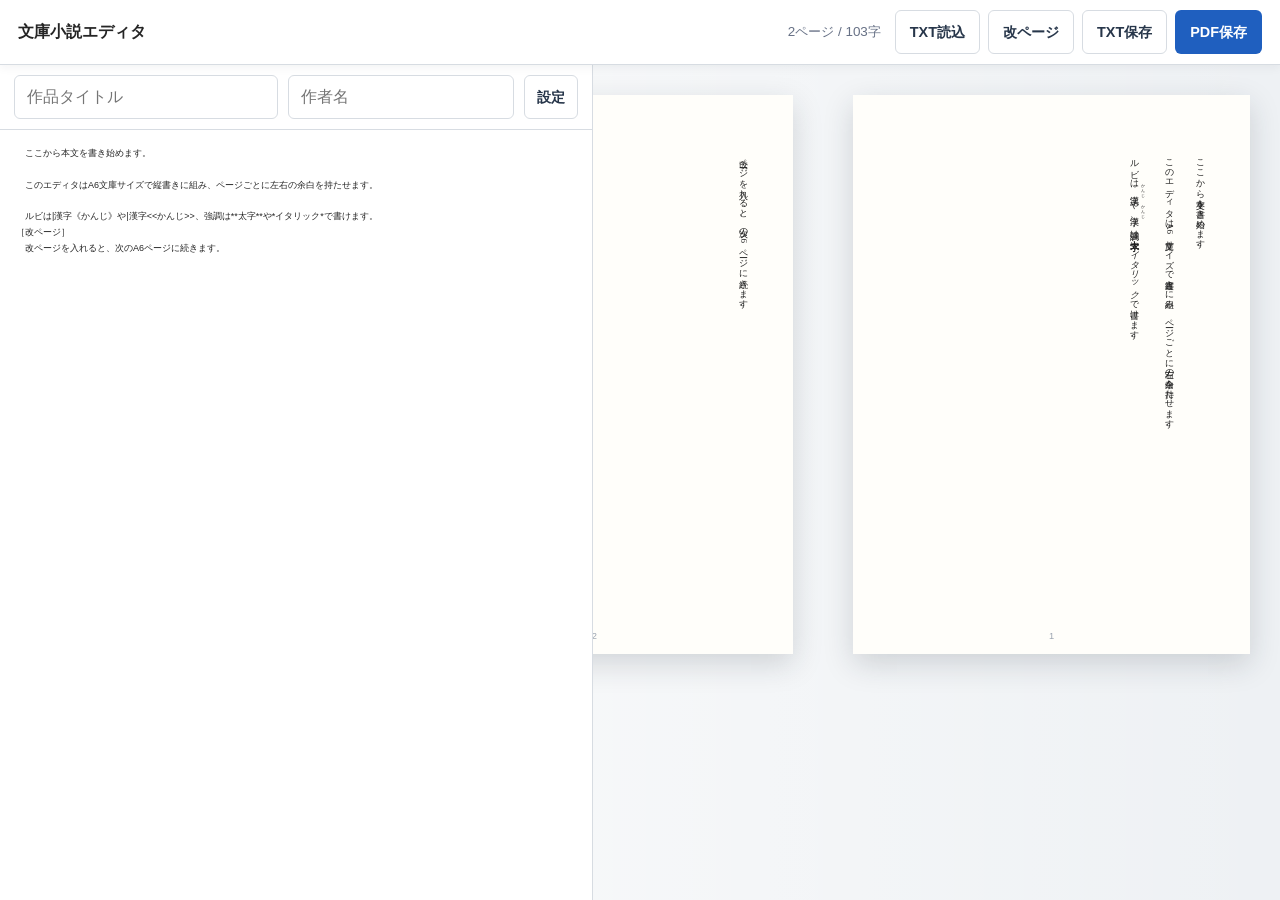
==== index.html @ 492cccf2 "Update index.html" ====
<!DOCTYPE html>
<html lang="ja">
<head>
<link rel="apple-touch-icon" href="icon192x192.png">
<link rel="icon" href="icon192x192.png">
<link rel="manifest" href="manifest.json">
<script>
if ('serviceWorker' in navigator) {
    navigator.serviceWorker.register('sw.js');
}
</script>
    <meta charset="UTF-8">
    <meta name="viewport" content="width=device-width, initial-scale=1.0">
    <title>文庫小説エディタ</title>
    <style>
        :root {
            --bg-color: #eef1f4;
            --panel-color: #ffffff;
            --paper-color: #fffefa;
            --text-color: #252525;
            --muted-color: #667085;
            --border-color: #d7dce2;
            --accent-color: #1f5fbf;
            --accent-hover: #184c99;
            --page-width: 105mm;
            --page-height: 148mm;
            --page-pad-y: 13mm;
            --page-pad-x: 11mm;
            --body-font-size: 9px;
            --body-line-height: 1.75;
            --body-font-family: "Yu Mincho", "Noto Serif JP", "Hiragino Mincho ProN", "BIZ UDPMincho", serif;
            --text-orientation: mixed;
        }

        * {
            box-sizing: border-box;
        }

        html,
        body {
            margin: 0;
            height: 100%;
        }

        body {
            background: var(--bg-color);
            color: var(--text-color);
            font-family: "Helvetica Neue", Arial, "Hiragino Kaku Gothic ProN", "Hiragino Sans", Meiryo, sans-serif;
            display: flex;
            flex-direction: column;
            overflow: hidden;
            -webkit-text-size-adjust: 100%;
        }

        .toolbar {
            min-height: 58px;
            padding: 10px 18px;
            background: var(--panel-color);
            border-bottom: 1px solid var(--border-color);
            display: flex;
            align-items: center;
            justify-content: space-between;
            gap: 16px;
            box-shadow: 0 2px 10px rgba(31, 41, 55, 0.06);
            z-index: 5;
        }

        .brand {
            font-size: 1rem;
            font-weight: 700;
            white-space: nowrap;
        }

        .toolbar-controls {
            display: flex;
            align-items: center;
            justify-content: flex-end;
            gap: 8px;
            flex-wrap: wrap;
        }

        .status {
            color: var(--muted-color);
            font-size: 0.84rem;
            margin-right: 6px;
            white-space: nowrap;
        }

        button {
            min-height: 44px;
            border: 1px solid transparent;
            border-radius: 6px;
            padding: 10px 14px;
            background: var(--accent-color);
            color: #ffffff;
            cursor: pointer;
            font-size: 0.9rem;
            font-weight: 700;
            line-height: 1;
            touch-action: manipulation;
        }

        button:hover {
            background: var(--accent-hover);
        }

        button.secondary {
            background: #ffffff;
            color: #27364a;
            border-color: var(--border-color);
        }

        button.secondary:hover {
            background: #f5f7fa;
        }

        .container {
            flex: 1;
            min-height: 0;
            display: grid;
            grid-template-columns: minmax(320px, 0.95fr) minmax(420px, 1.1fr);
        }

        .editor-pane {
            min-width: 0;
            min-height: 0;
            display: flex;
            flex-direction: column;
            background: var(--panel-color);
            border-right: 1px solid var(--border-color);
        }

        .editor-meta {
            padding: 10px 14px;
            border-bottom: 1px solid var(--border-color);
            display: flex;
            align-items: center;
            gap: 10px;
            flex-wrap: wrap;
        }

        .title-input {
            flex: 1 1 240px;
            border: 1px solid var(--border-color);
            border-radius: 6px;
            min-height: 44px;
            padding: 10px 12px;
            color: var(--text-color);
            font: inherit;
            outline: none;
            touch-action: manipulation;
        }

        .author-input {
            flex: 1 1 180px;
            border: 1px solid var(--border-color);
            border-radius: 6px;
            min-height: 44px;
            padding: 10px 12px;
            color: var(--text-color);
            font: inherit;
            outline: none;
            touch-action: manipulation;
        }

        .title-input:focus,
        .author-input:focus,
        textarea:focus {
            border-color: #8bb4ef;
            box-shadow: 0 0 0 3px rgba(31, 95, 191, 0.12);
        }

        textarea {
            flex: 1;
            width: 100%;
            min-height: 0;
            padding: 16px;
            border: 0;
            resize: none;
            color: var(--text-color);
            font-family: "Helvetica Neue", Arial, "Hiragino Kaku Gothic ProN", "Hiragino Sans", Meiryo, sans-serif;
            font-size: 9px;
            line-height: 1.75;
            outline: none;
            touch-action: manipulation;
        }

        .preview-pane {
            min-width: 0;
            min-height: 0;
            padding: 30px;
            overflow: auto;
            background:
                linear-gradient(90deg, rgba(255,255,255,0.48), rgba(255,255,255,0)),
                var(--bg-color);
            direction: rtl;
        }

        .pages {
            display: flex;
            flex-direction: row;
            align-items: flex-start;
            gap: 16mm;
            width: max-content;
            min-height: 100%;
            direction: rtl;
        }

        .page {
            position: relative;
            flex: 0 0 var(--page-width);
            width: var(--page-width);
            height: var(--page-height);
            padding: var(--page-pad-y) var(--page-pad-x);
            overflow: hidden;
            background: var(--paper-color);
            box-shadow: 0 10px 28px rgba(31, 41, 55, 0.17);
            direction: ltr;
        }

        .page::after {
            content: attr(data-page);
            position: absolute;
            left: 0;
            right: 0;
            bottom: 3.5mm;
            color: #9aa3af;
            font-size: 7pt;
            line-height: 1;
            text-align: center;
            writing-mode: horizontal-tb;
            direction: ltr;
            pointer-events: none;
        }

        .page-content {
            width: 100%;
            height: 100%;
            overflow: hidden;
            writing-mode: vertical-rl;
            text-orientation: var(--text-orientation);
            color: #1f1f1f;
            font-family: var(--body-font-family);
            font-size: var(--body-font-size);
            line-height: var(--body-line-height);
            letter-spacing: 0;
            line-break: strict;
            overflow-wrap: normal;
            word-break: normal;
            -webkit-font-smoothing: antialiased;
            text-rendering: optimizeLegibility;
        }

        .page-content p {
            margin: 0;
            text-indent: 0;
        }

        .page-content p.empty-line {
            min-width: 1em;
        }

        .cover-layout {
            width: 100%;
            height: 100%;
            display: flex;
            flex-direction: column;
            justify-content: center;
            align-items: center;
            text-align: center;
            gap: 8mm;
            padding: 10mm 0;
        }

        .cover-title {
            font-size: 1.6em;
            font-weight: 700;
            letter-spacing: 0.08em;
            line-height: 1.4;
        }

        .cover-author {
            font-size: 1.05em;
            letter-spacing: 0.12em;
        }

        /* Cover customization (Vertical writing mode: flex-direction column means main-axis is horizontal, cross-axis is vertical) */
        /* Vertical positioning (Cross-axis) */
        .cover-layout.pos-top { align-items: flex-start; }
        .cover-layout.pos-center { align-items: center; }
        .cover-layout.pos-bottom { align-items: flex-end; }
        .cover-layout.pos-split { align-items: stretch; justify-content: center; }
        .cover-layout.pos-split .cover-title { align-self: flex-start; }
        .cover-layout.pos-split .cover-author { align-self: flex-end; }

        /* Horizontal positioning (Main-axis) */
        .cover-layout.align-right { justify-content: flex-start; }
        .cover-layout.align-center { justify-content: center; }
        .cover-layout.align-left { justify-content: flex-end; }
        .cover-layout.align-split { justify-content: space-between; }

        /* Horizontal Writing Mode Override */
        .cover-layout.wm-h {
            writing-mode: horizontal-tb;
            flex-direction: column;
        }

        /* In horizontal mode, Main-axis is vertical, Cross-axis is horizontal */
        .cover-layout.wm-h.pos-top { justify-content: flex-start; align-items: center; }
        .cover-layout.wm-h.pos-center { justify-content: center; align-items: center; }
        .cover-layout.wm-h.pos-bottom { justify-content: flex-end; align-items: center; }
        .cover-layout.wm-h.pos-split { justify-content: space-between; align-items: center; }

        .cover-layout.wm-h.align-left { align-items: flex-start; }
        .cover-layout.wm-h.align-center { align-items: center; }
        .cover-layout.wm-h.align-right { align-items: flex-end; }
        .cover-layout.wm-h.align-split { align-items: stretch; }
        .cover-layout.wm-h.align-split .cover-title { align-self: flex-start; }
        .cover-layout.wm-h.align-split .cover-author { align-self: flex-end; }

        .cover-title.ts-s { font-size: 1.2em; }
        .cover-title.ts-m { font-size: 1.6em; }
        .cover-title.ts-l { font-size: 2.0em; }
        .cover-title.ts-xl { font-size: 2.4em; }

        .cover-author.as-s { font-size: 0.8em; }
        .cover-author.as-m { font-size: 1.05em; }
        .cover-author.as-l { font-size: 1.3em; }

        .settings-panel {
            flex: 1 1 100%;
            display: none;
            flex-wrap: wrap;
            gap: 12px;
            padding: 12px;
            background: #f8fafc;
            border: 1px solid var(--border-color);
            border-radius: 6px;
            margin-top: 4px;
            font-size: 0.85rem;
        }

        .settings-panel.active {
            display: flex;
        }

        .settings-group {
            display: flex;
            align-items: center;
            gap: 6px;
        }

        .settings-group label {
            font-weight: 700;
            color: var(--muted-color);
        }

        .settings-group select,
        .settings-group input {
            padding: 4px 8px;
            border: 1px solid var(--border-color);
            border-radius: 4px;
            background: #fff;
            font: inherit;
        }

        .page-content ruby {
            ruby-align: center;
        }

        .page-content rt {
            font-size: 0.48em;
            line-height: 1;
            letter-spacing: 0;
        }

        .bold {
            font-weight: 700;
        }

        .italic {
            font-style: italic;
        }

        .pagination-workbench {
            position: fixed;
            left: -10000px;
            top: 0;
            width: max-content;
            visibility: hidden;
            pointer-events: none;
            z-index: -1;
        }

        @media (max-width: 920px) {
            :root {
                --page-width: calc(100vw - 24px);
                --page-height: calc((100vw - 24px) * 1.4095238);
            }

            body {
                height: auto;
                min-height: 100%;
                overflow: auto;
            }

            .toolbar {
                flex-direction: column;
                align-items: stretch;
                position: sticky;
                top: 0;
            }

            .brand {
                white-space: normal;
            }

            .toolbar-controls {
                justify-content: stretch;
            }

            .toolbar-controls > * {
                flex: 1 1 140px;
            }

            .container {
                display: block;
            }

            .editor-pane {
                min-height: 46vh;
                border-right: 0;
                border-bottom: 1px solid var(--border-color);
            }

            .editor-meta {
                gap: 8px;
            }

            .title-input,
            .author-input {
                flex-basis: 100%;
                width: 100%;
            }

            textarea {
                min-height: 38vh;
                padding: 14px;
            }

            .preview-pane {
                min-height: 54vh;
                padding: 12px;
                overflow-x: auto;
                scroll-snap-type: x mandatory;
                direction: rtl;
            }

            .pages {
                width: max-content;
                gap: 14px;
                align-items: center;
                direction: rtl;
            }

            .page {
                width: var(--page-width);
                height: var(--page-height);
                flex-shrink: 0;
                scroll-snap-align: center;
            }

            .page::after {
                bottom: 2.8mm;
            }
        }

        @media print {
            @page {
                size: 105mm 148mm;
                margin: 0;
            }

            html,
            body {
                width: 105mm;
                min-height: 148mm;
                background: #ffffff;
                overflow: visible;
            }

            .toolbar,
            .editor-pane {
                display: none !important;
            }

            .container,
            .preview-pane {
                display: block;
                width: 105mm;
                min-height: 148mm;
                padding: 0;
                margin: 0;
                overflow: visible;
                background: #ffffff;
                direction: ltr;
            }

            .pages {
                display: block;
                width: 105mm;
                min-height: 0;
                gap: 0;
                direction: ltr;
            }

            .page {
                display: block;
                width: 105mm;
                height: 148mm;
                padding: var(--page-pad-y) var(--page-pad-x);
                margin: 0;
                overflow: hidden;
                background: #ffffff;
                box-shadow: none;
                break-after: page;
                page-break-after: always;
            }

            .page:last-child {
                break-after: auto;
                page-break-after: auto;
            }

            .page::after {
                display: none;
            }
        }
    </style>
</head>
<body>
    <header class="toolbar">
        <div class="brand">文庫小説エディタ</div>
        <div class="toolbar-controls">
            <span class="status" id="status">1ページ / 0字</span>
            <button class="secondary" type="button" id="loadTextButton" title="txtファイルを読み込む">TXT読込</button>
            <button class="secondary" type="button" id="pageBreakButton" title="カーソル位置に改ページを入れる">改ページ</button>
            <button class="secondary" type="button" id="downloadTextButton" title="本文をテキストで保存する">TXT保存</button>
            <button type="button" id="printButton" title="印刷画面からPDFとして保存する">PDF保存</button>
        </div>
    </header>

    <main class="container">
        <section class="editor-pane">
            <div class="editor-meta">
                <input class="title-input" id="titleInput" type="text" placeholder="作品タイトル" autocomplete="off">
                <input class="author-input" id="authorInput" type="text" placeholder="作者名" autocomplete="off">
                <button class="secondary" type="button" id="toggleSettingsButton" title="レイアウトを設定する" style="min-height: 44px; padding: 0 12px;">設定</button>
                <div class="settings-panel" id="settingsPanel">
                    <div class="settings-group">
                        <label>書体</label>
                        <select id="bodyFont">
                            <option value="mincho">明朝</option>
                            <option value="gothic">ゴシック</option>
                        </select>
                    </div>
                    <div class="settings-group">
                        <label>英数字</label>
                        <select id="bodyOrientation">
                            <option value="mixed">横倒し</option>
                            <option value="upright">正立</option>
                        </select>
                    </div>
                    <div style="width: 100%; height: 1px; background: var(--border-color); margin: 4px 0;"></div>
                    <div class="settings-group">
                        <label>上下</label>
                        <select id="coverPos">
                            <option value="pos-center">中央</option>
                            <option value="pos-top">上寄せ</option>
                            <option value="pos-bottom">下寄せ</option>
                            <option value="pos-split">上下分散</option>
                        </select>
                    </div>
                    <div class="settings-group">
                        <label>左右</label>
                        <select id="coverAlign">
                            <option value="align-center">中央</option>
                            <option value="align-right">右寄せ</option>
                            <option value="align-left">左寄せ</option>
                            <option value="align-split">左右分散</option>
                        </select>
                    </div>
                    <div class="settings-group">
                        <label>方向</label>
                        <select id="coverWritingMode">
                            <option value="wm-v">縦書き</option>
                            <option value="wm-h">横書き</option>
                        </select>
                    </div>
                    <div class="settings-group">
                        <label>題サイズ</label>
                        <select id="titleSize">
                            <option value="ts-s">小</option>
                            <option value="ts-m" selected>中</option>
                            <option value="ts-l">大</option>
                            <option value="ts-xl">特大</option>
                        </select>
                    </div>
                    <div class="settings-group">
                        <label>名サイズ</label>
                        <select id="authorSize">
                            <option value="as-s">小</option>
                            <option value="as-m" selected>中</option>
                            <option value="as-l">大</option>
                        </select>
                    </div>
                    <div class="settings-group">
                        <label>名ラベル</label>
                        <input type="text" id="authorPrefix" placeholder="著者" style="width: 60px;">
                    </div>
                </div>
            </div>
            <textarea id="editor" spellcheck="false" placeholder="ここに本文を書く&#10;&#10;ルビ: |漢字《かんじ》 / |漢字&lt;&lt;かんじ&gt;&gt;&#10;太字: **文字**, イタリック: *文字*&#10;手動改ページ: ［改ページ］"></textarea>
        </section>

        <input id="txtFileInput" type="file" accept=".txt,text/plain" hidden>

        <section class="preview-pane" id="previewPane" aria-label="A6 preview">
            <div class="pages" id="pages"></div>
        </section>
    </main>

    <script>
        const STORAGE_KEY = 'bunko-novel-editor:v4';
        const FONT_STACKS = {
            mincho: '"Yu Mincho", "Noto Serif JP", "Hiragino Mincho ProN", "BIZ UDPMincho", serif',
            gothic: '"Helvetica Neue", Arial, "Hiragino Kaku Gothic ProN", "Hiragino Sans", Meiryo, sans-serif'
        };
        const PAGE_BREAK_PATTERN = /^\s*(?:［改ページ］|［＃改ページ］|［＃改丁］|\[page\]|={3,5}|-{3,5})\s*$/i;
        const DEFAULT_TEXT = [
            '　ここから本文を書き始めます。',
            '',
            '　このエディタはA6文庫サイズで縦書きに組み、ページごとに左右の余白を持たせます。',
            '',
            '　ルビは|漢字《かんじ》や|漢字<<かんじ>>、強調は**太字**や*イタリック*で書けます。',
            '［改ページ］',
            '　改ページを入れると、次のA6ページに続きます。'
        ].join('\n');

        const editor = document.getElementById('editor');
        const titleInput = document.getElementById('titleInput');
        const authorInput = document.getElementById('authorInput');
        const previewPane = document.getElementById('previewPane');
        const statusText = document.getElementById('status');
        const loadTextButton = document.getElementById('loadTextButton');
        const pageBreakButton = document.getElementById('pageBreakButton');
        const downloadTextButton = document.getElementById('downloadTextButton');
        const printButton = document.getElementById('printButton');
        const txtFileInput = document.getElementById('txtFileInput');

        const toggleSettingsButton = document.getElementById('toggleSettingsButton');
        const settingsPanel = document.getElementById('settingsPanel');
        const coverPosSelect = document.getElementById('coverPos');
        const coverAlignSelect = document.getElementById('coverAlign');
        const titleSizeSelect = document.getElementById('titleSize');
        const authorSizeSelect = document.getElementById('authorSize');
        const authorPrefixInput = document.getElementById('authorPrefix');
        const coverWritingModeSelect = document.getElementById('coverWritingMode');
        const bodyFontSelect = document.getElementById('bodyFont');
        const bodyOrientationSelect = document.getElementById('bodyOrientation');

        let renderTimer = 0;

        function applyBodySettings() {
            document.documentElement.style.setProperty('--body-font-family', FONT_STACKS[bodyFontSelect.value] || FONT_STACKS.mincho);
            document.documentElement.style.setProperty('--text-orientation', bodyOrientationSelect.value);
        }

        function loadState() {
            try {
                const saved = JSON.parse(localStorage.getItem(STORAGE_KEY) || 'null');
                if (saved && typeof saved.text === 'string') {
                    titleInput.value = saved.title || '';
                    authorInput.value = saved.author || '';
                    editor.value = saved.text;

                    if (saved.coverSettings) {
                        coverPosSelect.value = saved.coverSettings.pos || 'pos-center';
                        coverAlignSelect.value = saved.coverSettings.align || 'align-center';
                        coverWritingModeSelect.value = saved.coverSettings.writingMode || 'wm-v';
                        titleSizeSelect.value = saved.coverSettings.titleSize || 'ts-m';
                        authorSizeSelect.value = saved.coverSettings.authorSize || 'as-m';
                        authorPrefixInput.value = saved.coverSettings.authorPrefix || '';
                    }
                    if (saved.bodySettings) {
                        bodyFontSelect.value = saved.bodySettings.font || 'mincho';
                        bodyOrientationSelect.value = saved.bodySettings.orientation || 'mixed';
                    }
                    applyBodySettings();
                    return;
                }
            } catch (error) {
                console.warn('保存データを読めませんでした。', error);
            }
            editor.value = DEFAULT_TEXT;
            updateTabTitle();
        }

        function saveState() {
            const payload = {
                title: titleInput.value,
                author: authorInput.value,
                text: editor.value,
                coverSettings: {
                    pos: coverPosSelect.value,
                    align: coverAlignSelect.value,
                    writingMode: coverWritingModeSelect.value,
                    titleSize: titleSizeSelect.value,
                    authorSize: authorSizeSelect.value,
                    authorPrefix: authorPrefixInput.value
                },
                bodySettings: {
                    font: bodyFontSelect.value,
                    orientation: bodyOrientationSelect.value
                }
            };
            localStorage.setItem(STORAGE_KEY, JSON.stringify(payload));
        }

        function updateTabTitle() {
            const title = titleInput.value.trim() || '作品タイトル';
            const author = authorInput.value.trim() || '著者';
            document.title = `　　${title}/${author} - 文庫小説エディタ　　`;
        }

        function normalizeText(text) {
            return text.replace(/\r\n?/g, '\n');
        }

        function isKanji(ch) {
            return /[一-龠々〆〇ヶ]/.test(ch);
        }

        function visibleCharacterCount(text) {
            return normalizeText(text)
                .split('\n')
                .filter(line => !PAGE_BREAK_PATTERN.test(line))
                .join('')
                .replace(/[｜|]([^《<>]+)(?:《[^》]+》|<<[^>]+>>)/g, '$1')
                .replace(/([一-龠々〆〇ヶ]+)《[^》]+》/g, '$1')
                .replace(/［＃[^］]+］/g, '')
                .replace(/\*\*(.*?)\*\*/g, '$1')
                .replace(/\*(.*?)\*/g, '$1')
                .replace(/\s/g, '').length;
        }

        function createPage(pagesElement) {
            const page = document.createElement('article');
            page.className = 'page';

            const content = document.createElement('div');
            content.className = 'page-content';
            page.appendChild(content);
            pagesElement.appendChild(page);

            return { page, content };
        }

        function createCoverPage(pagesElement) {
            const page = document.createElement('article');
            page.className = 'page';

            const content = document.createElement('div');
            content.className = 'page-content';

            const cover = document.createElement('div');
            cover.className = `cover-layout ${coverWritingModeSelect.value} ${coverPosSelect.value} ${coverAlignSelect.value}`;

            const title = document.createElement('div');
            title.className = `cover-title ${titleSizeSelect.value}`;
            title.textContent = titleInput.value.trim();

            const author = document.createElement('div');
            author.className = `cover-author ${authorSizeSelect.value}`;
            const prefix = authorPrefixInput.value.trim() || '著者';
            author.textContent = authorInput.value.trim() ? `${prefix}　${authorInput.value.trim()}` : '';

            if (title.textContent === '' && author.textContent === '') {
                return null;
            }

            cover.appendChild(title);
            if (author.textContent !== '') {
                cover.appendChild(author);
            }
            content.appendChild(cover);
            page.appendChild(content);
            pagesElement.appendChild(page);
            return page;
        }

        function overflows(content) {
            return content.scrollWidth > content.clientWidth + 1 || content.scrollHeight > content.clientHeight + 1;
        }

        function createTokenNode(token) {
            if (token.type === 'br') {
                return document.createElement('br');
            }

            if (token.type === 'ruby') {
                const ruby = document.createElement('ruby');
                appendInlineTokens(ruby, parseInline(token.base));
                const rt = document.createElement('rt');
                appendInlineTokens(rt, parseInline(token.reading));
                ruby.appendChild(rt);
                return ruby;
            }

            if (token.type === 'bold') {
                const span = document.createElement('span');
                span.className = 'bold';
                appendInlineTokens(span, parseInline(token.text));
                return span;
            }

            if (token.type === 'italic') {
                const span = document.createElement('span');
                span.className = 'italic';
                appendInlineTokens(span, parseInline(token.text));
                return span;
            }

            return document.createTextNode(token.text);
        }

        function appendInlineTokens(parent, tokens) {
            const fragment = document.createDocumentFragment();
            for (const token of tokens) {
                fragment.appendChild(createTokenNode(token));
            }
            parent.appendChild(fragment);
        }

        function appendTokenRange(parent, tokens, start, count) {
            const fragment = document.createDocumentFragment();
            for (let i = start; i < start + count; i += 1) {
                fragment.appendChild(createTokenNode(tokens[i]));
            }
            parent.appendChild(fragment);
        }

        function setTokenRange(parent, tokens, start, count) {
            parent.replaceChildren();
            appendTokenRange(parent, tokens, start, count);
        }

        function setTokenRangeWithPartial(parent, tokens, start, count, partialToken) {
            parent.replaceChildren();
            appendTokenRange(parent, tokens, start, count);
            if (partialToken) {
                parent.appendChild(createTokenNode(partialToken));
            }
        }

        function maxFittingCount(paragraph, content, tokens, start, count) {
            let low = 0;
            let high = count;
            let best = 0;

            while (low <= high) {
                const mid = Math.floor((low + high) / 2);
                setTokenRange(paragraph, tokens, start, mid);

                if (overflows(content)) {
                    high = mid - 1;
                } else {
                    best = mid;
                    low = mid + 1;
                }
            }

            paragraph.replaceChildren();
            return best;
        }

        function maxFittingChars(paragraph, content, tokens, start, count, tokenToSplit) {
            const chars = Array.from(tokenToSplit.text);
            let low = 1;
            let high = chars.length;
            let best = 0;

            while (low <= high) {
                const mid = Math.floor((low + high) / 2);
                const partial = { type: 'text', text: chars.slice(0, mid).join('') };
                setTokenRangeWithPartial(paragraph, tokens, start, count, partial);

                if (overflows(content)) {
                    high = mid - 1;
                } else {
                    best = mid;
                    low = mid + 1;
                }
            }
            paragraph.replaceChildren();
            return best;
        }

        function parseInline(text) {
            const tokens = [];
            const chars = Array.from(text);
            let buffer = '';

            function flushText() {
                if (buffer !== '') {
                    tokens.push({ type: 'text', text: buffer });
                    buffer = '';
                }
            }

            for (let i = 0; i < chars.length; i += 1) {
                const char = chars[i];
                if (char === '\n') {
                    flushText();
                    tokens.push({ type: 'br' });
                    continue;
                }

                if ((char === '|' || char === '｜') && chars[i + 1]) {
                    const angleOpen = chars.indexOf('《', i + 1);
                    let chevronOpen = -1;
                    for (let j = i + 1; j < chars.length - 1; j += 1) {
                        if (chars[j] === '<' && chars[j + 1] === '<') {
                            chevronOpen = j;
                            break;
                        }
                    }

                    let openIndex = -1;
                    let openPattern = null;
                    if (angleOpen !== -1 && (chevronOpen === -1 || angleOpen < chevronOpen)) {
                        openIndex = angleOpen;
                        openPattern = '《';
                    } else if (chevronOpen !== -1) {
                        openIndex = chevronOpen;
                        openPattern = '<<';
                    }

                    if (openPattern && openIndex > i + 1) {
                        flushText();
                        const base = chars.slice(i + 1, openIndex).join('');
                        const readingStart = openIndex + (openPattern === '<<' ? 2 : 1);
                        let close = -1;

                        if (openPattern === '<<') {
                            for (let j = readingStart; j < chars.length - 1; j += 1) {
                                if (chars[j] === '>' && chars[j + 1] === '>') {
                                    close = j;
                                    break;
                                }
                            }
                        } else {
                            close = chars.indexOf('》', readingStart);
                        }

                        if (close > readingStart) {
                            tokens.push({
                                type: 'ruby',
                                base,
                                reading: chars.slice(readingStart, close).join('')
                            });
                            i = close + (openPattern === '<<' ? 1 : 0);
                            continue;
                        }
                    }
                }

                if (char === '《' && buffer.length > 0) {
                    let j = buffer.length - 1;
                    while (j >= 0 && isKanji(buffer[j])) {
                        j--;
                    }
                    if (j < buffer.length - 1) {
                        const base = buffer.slice(j + 1);
                        const newBuffer = buffer.slice(0, j + 1);
                        const close = chars.indexOf('》', i + 1);
                        if (close !== -1) {
                            buffer = newBuffer;
                            flushText();
                            tokens.push({
                                type: 'ruby',
                                base: base.join ? base.join('') : base,
                                reading: chars.slice(i + 1, close).join('')
                            });
                            i = close;
                            continue;
                        }
                    }
                }

                if (char === '［' && chars[i + 1] === '＃') {
                    const close = chars.indexOf('］', i + 1);
                    if (close !== -1) {
                        i = close;
                        continue;
                    }
                }

                if (char === '*' && chars[i + 1] === '*') {
                    const close = chars.findIndex((char, index) => index > i + 1 && char === '*' && chars[index + 1] === '*');
                    if (close > i + 1) {
                        flushText();
                        tokens.push({ type: 'bold', text: chars.slice(i + 2, close).join('') });
                        i = close + 1;
                        continue;
                    }
                }

                if (chars[i] === '*') {
                    const close = chars.indexOf('*', i + 1);
                    if (close > i + 1) {
                        flushText();
                        tokens.push({ type: 'italic', text: chars.slice(i + 1, close).join('') });
                        i = close;
                        continue;
                    }
                }

                buffer += chars[i];
            }

            flushText();
            return tokens;
        }

        function parseBlocks(text) {
            const lines = normalizeText(text).split('\n');
            const blocks = [];
            let paragraph = [];
            let skipNextBlank = false;
            const NOTE_ONLY_PATTERN = /^\s*［＃[^］]+］\s*$/;

            function flushParagraph() {
                if (paragraph.length > 0) {
                    blocks.push({ type: 'paragraph', text: paragraph.join('\n') });
                    paragraph = [];
                }
            }

            for (const line of lines) {
                if (PAGE_BREAK_PATTERN.test(line)) {
                    flushParagraph();
                    blocks.push({ type: 'page-break' });
                    skipNextBlank = true;
                    continue;
                }

                // Skip lines that only contain Aozora notes (that aren't page breaks)
                if (NOTE_ONLY_PATTERN.test(line)) {
                    continue;
                }

                if (line.trim() === '') {
                    if (skipNextBlank) {
                        skipNextBlank = false;
                        continue;
                    }
                    flushParagraph();
                    blocks.push({ type: 'blank' });
                    continue;
                }

                skipNextBlank = false;
                paragraph.push(line);
            }

            flushParagraph();
            return blocks;
        }

        function paginate(text) {
            const workbench = document.createElement('div');
            workbench.className = 'pagination-workbench';

            const pagesElement = document.createElement('div');
            pagesElement.className = 'pages';
            pagesElement.id = 'pages';
            workbench.appendChild(pagesElement);
            document.body.appendChild(workbench);

            createCoverPage(pagesElement);
            let current = null;

            function ensurePage() {
                if (!current) {
                    current = createPage(pagesElement);
                }
            }

            function pageIsEmpty() {
                return !current || (current.content.textContent === '' && !current.content.querySelector('br, ruby'));
            }

            function nextPage() {
                current = createPage(pagesElement);
            }

            function addBlankLine() {
                ensurePage();
                const paragraph = document.createElement('p');
                paragraph.className = 'empty-line';
                paragraph.appendChild(document.createElement('br'));
                current.content.appendChild(paragraph);

                if (overflows(current.content)) {
                    current.content.removeChild(paragraph);
                    nextPage();
                    current.content.appendChild(paragraph);
                }
            }

            function addParagraph(textValue) {
                ensurePage();
                let tokens = parseInline(textValue);
                let index = 0;

                while (index < tokens.length) {
                    const paragraph = document.createElement('p');
                    current.content.appendChild(paragraph);

                    const remaining = tokens.length - index;
                    appendTokenRange(paragraph, tokens, index, remaining);

                    if (!overflows(current.content)) {
                        index = tokens.length;
                        continue;
                    }

                    paragraph.replaceChildren();
                    const fitCount = maxFittingCount(paragraph, current.content, tokens, index, remaining);

                    const splitIndex = index + fitCount;
                    if (splitIndex < tokens.length && tokens[splitIndex].type === 'text') {
                        const fitChars = maxFittingChars(paragraph, current.content, tokens, index, fitCount, tokens[splitIndex]);
                        if (fitChars > 0) {
                            const chars = Array.from(tokens[splitIndex].text);
                            const head = { type: 'text', text: chars.slice(0, fitChars).join('') };
                            const tail = { type: 'text', text: chars.slice(fitChars).join('') };

                            setTokenRangeWithPartial(paragraph, tokens, index, fitCount, head);
                            tokens[splitIndex] = tail;
                            index = splitIndex;
                            nextPage();
                            continue;
                        }
                    }

                    if (fitCount > 0) {
                        appendTokenRange(paragraph, tokens, index, fitCount);
                        index += fitCount;
                        if (index < tokens.length) {
                            nextPage();
                        }
                        continue;
                    }

                    current.content.removeChild(paragraph);
                    if (pageIsEmpty()) {
                        current.content.appendChild(paragraph);
                        const token = tokens[index];
                        if (token.type === 'text') {
                            const chars = Array.from(token.text);
                            const head = { type: 'text', text: chars[0] };
                            const tail = chars.length > 1 ? { type: 'text', text: chars.slice(1).join('') } : null;
                            paragraph.appendChild(createTokenNode(head));
                            if (tail) {
                                tokens[index] = tail;
                            } else {
                                index += 1;
                            }
                        } else {
                            appendTokenRange(paragraph, tokens, index, 1);
                            index += 1;
                        }
                    }
                    nextPage();
                }
            }

            for (const block of parseBlocks(text)) {
                if (block.type === 'page-break') {
                    if (!pageIsEmpty()) {
                        nextPage();
                    }
                    continue;
                }

                if (block.type === 'blank') {
                    addBlankLine();
                    continue;
                }

                addParagraph(block.text);
            }

            const pages = Array.from(pagesElement.children);
            if (pages.length === 0) {
                createPage(pagesElement);
            }

            Array.from(pagesElement.children).forEach((page, index) => {
                page.dataset.page = String(index + 1);
            });

            workbench.remove();
            return pagesElement;
        }

        function renderPreview() {
            const pagesElement = paginate(editor.value);
            previewPane.replaceChildren(pagesElement);

            const pageCount = pagesElement.children.length;
            const charCount = visibleCharacterCount(editor.value);
            statusText.textContent = `${pageCount}ページ / ${charCount.toLocaleString('ja-JP')}字`;
        }

        function queueRender() {
            window.clearTimeout(renderTimer);
            renderTimer = window.setTimeout(() => {
                renderPreview();
            }, 40);
        }

        function insertAtCursor(value) {
            const start = editor.selectionStart;
            const end = editor.selectionEnd;
            const before = editor.value.slice(0, start);
            const after = editor.value.slice(end);
            const prefix = before.endsWith('\n') || before.length === 0 ? '' : '\n';
            const suffix = after.startsWith('\n') || after.length === 0 ? '' : '\n';
            const insertion = `${prefix}${value}${suffix}`;

            editor.value = before + insertion + after;
            const cursor = before.length + insertion.length;
            editor.focus();
            editor.setSelectionRange(cursor, cursor);
            saveState();
            queueRender();
        }

        function downloadText() {
            const titleStr = titleInput.value.trim();
            const authorStr = authorInput.value.trim();
            let content = '';
            if (titleStr) content += `タイトル：${titleStr}\n`;
            if (authorStr) content += `著者：${authorStr}\n`;
            
            // Cover settings
            content += `扉上下：${coverPosSelect.value}\n`;
            content += `扉左右：${coverAlignSelect.value}\n`;
            content += `扉方向：${coverWritingModeSelect.value}\n`;
            content += `題サイズ：${titleSizeSelect.value}\n`;
            content += `名サイズ：${authorSizeSelect.value}\n`;
            content += `名ラベル：${authorPrefixInput.value.trim()}\n`;
            content += `書体：${bodyFontSelect.value}\n`;
            content += `英数字：${bodyOrientationSelect.value}\n`;

            if (titleStr || authorStr) content += '\n';
            content += editor.value;

            const filename = (titleStr || 'novel').replace(/[\\/:*?"<>|]/g, '_');
            const blob = new Blob([content], { type: 'text/plain;charset=utf-8' });
            const anchor = document.createElement('a');
            anchor.href = URL.createObjectURL(blob);
            anchor.download = `${filename}.txt`;
            anchor.click();
            URL.revokeObjectURL(anchor.href);
        }

        function loadTextFile() {
            txtFileInput.value = '';
            txtFileInput.click();
        }

        txtFileInput.addEventListener('change', async () => {
            const file = txtFileInput.files && txtFileInput.files[0];
            if (!file) {
                return;
            }

            const buffer = await file.arrayBuffer();
            let text = new TextDecoder('utf-8').decode(buffer);

            // Replacement character check (U+FFFD) to detect encoding mismatch
            const replacementCount = (text.match(/\uFFFD/g) || []).length;
            if (replacementCount > text.length * 0.01) {
                text = new TextDecoder('shift-jis').decode(buffer);
            }

            text = normalizeText(text);
            const lines = text.split('\n');
            let bodyStartIndex = 0;
            let foundTitle = '';
            let foundAuthor = '';
            const foundCoverSettings = {};

            const isAozora = text.includes('［＃') || text.includes('｜') || text.includes('《') || text.includes('底本：');

            // Aozora Bunko style: line 1 is Title, line 2 is Author (if no prefix and it looks like Aozora)
            if (isAozora && lines.length > 3 && !lines[0].includes('：') && !lines[1].includes('：')) {
                foundTitle = lines[0].trim();
                foundAuthor = lines[1].trim();
                bodyStartIndex = 2;
            } else {
                for (let i = 0; i < Math.min(lines.length, 20); i++) {
                    const line = lines[i].trim();
                    const titleMatch = line.match(/^(?:タイトル|作品名)[\:：]\s*(.*)$/);
                    const authorMatch = line.match(/^(?:著者|作者)[\:：]\s*(.*)$/);
                    
                    const coverPosMatch = line.match(/^扉上下[\:：]\s*(.*)$/);
                    const coverAlignMatch = line.match(/^扉左右[\:：]\s*(.*)$/);
                    const coverWritingModeMatch = line.match(/^扉方向[\:：]\s*(.*)$/);
                    const titleSizeMatch = line.match(/^題サイズ[\:：]\s*(.*)$/);
                    const authorSizeMatch = line.match(/^名サイズ[\:：]\s*(.*)$/);
                    const authorPrefixMatch = line.match(/^名ラベル[\:：]\s*(.*)$/);
                    const bodyFontMatch = line.match(/^書体[\:：]\s*(.*)$/);
                    const bodyOrientationMatch = line.match(/^英数字[\:：]\s*(.*)$/);

                    if (titleMatch) {
                        foundTitle = titleMatch[1];
                        bodyStartIndex = i + 1;
                    } else if (authorMatch) {
                        foundAuthor = authorMatch[1];
                        bodyStartIndex = i + 1;
                    } else if (coverPosMatch) {
                        foundCoverSettings.pos = coverPosMatch[1];
                        bodyStartIndex = i + 1;
                    } else if (coverAlignMatch) {
                        foundCoverSettings.align = coverAlignMatch[1];
                        bodyStartIndex = i + 1;
                    } else if (coverWritingModeMatch) {
                        foundCoverSettings.writingMode = coverWritingModeMatch[1];
                        bodyStartIndex = i + 1;
                    } else if (titleSizeMatch) {
                        foundCoverSettings.titleSize = titleSizeMatch[1];
                        bodyStartIndex = i + 1;
                    } else if (authorSizeMatch) {
                        foundCoverSettings.authorSize = authorSizeMatch[1];
                        bodyStartIndex = i + 1;
                    } else if (authorPrefixMatch) {
                        foundCoverSettings.authorPrefix = authorPrefixMatch[1];
                        bodyStartIndex = i + 1;
                    } else if (bodyFontMatch) {
                        foundCoverSettings.bodyFont = bodyFontMatch[1];
                        bodyStartIndex = i + 1;
                    } else if (bodyOrientationMatch) {
                        foundCoverSettings.bodyOrientation = bodyOrientationMatch[1];
                        bodyStartIndex = i + 1;
                    } else if (line === '' && bodyStartIndex > 0) {
                        bodyStartIndex = i + 1;
                        break;
                    } else if (line !== '') {
                        if (bodyStartIndex === 0) {
                            // Not metadata yet
                        } else {
                            break;
                        }
                    }
                }
            }

            let contentLines = (foundTitle || foundAuthor) ? lines.slice(bodyStartIndex) : lines;

            // Skip Aozora header boilerplate (delimited by dashed lines at the start)
            if (isAozora) {
                let headerEndIndex = -1;
                let dashedLineCount = 0;
                for (let i = 0; i < Math.min(contentLines.length, 20); i++) {
                    if (contentLines[i].startsWith('-------')) {
                        dashedLineCount++;
                        if (dashedLineCount === 2) {
                            headerEndIndex = i;
                            break;
                        }
                    } else if (dashedLineCount === 0 && contentLines[i].trim() !== '') {
                        // If we encounter non-empty content before any dashed line, it might not be a standard boilerplate header
                        break;
                    }
                }
                if (headerEndIndex !== -1) {
                    contentLines = contentLines.slice(headerEndIndex + 1);
                }
            }

            // Strip Aozora footer (starts with "底本：")
            let footerStartIndex = -1;
            for (let i = contentLines.length - 1; i >= 0; i--) {
                if (contentLines[i].trim().startsWith('底本：')) {
                    footerStartIndex = i;
                    break;
                }
            }
            if (footerStartIndex !== -1) {
                contentLines = contentLines.slice(0, footerStartIndex);
            }

            if (foundTitle) titleInput.value = foundTitle;
            if (foundAuthor) authorInput.value = foundAuthor;
            if (foundCoverSettings.pos) coverPosSelect.value = foundCoverSettings.pos;
            if (foundCoverSettings.align) coverAlignSelect.value = foundCoverSettings.align;
            if (foundCoverSettings.writingMode) coverWritingModeSelect.value = foundCoverSettings.writingMode;
            if (foundCoverSettings.titleSize) titleSizeSelect.value = foundCoverSettings.titleSize;
            if (foundCoverSettings.authorSize) authorSizeSelect.value = foundCoverSettings.authorSize;
            if (foundCoverSettings.authorPrefix !== undefined) authorPrefixInput.value = foundCoverSettings.authorPrefix;
            if (foundCoverSettings.bodyFont) bodyFontSelect.value = foundCoverSettings.bodyFont;
            if (foundCoverSettings.bodyOrientation) bodyOrientationSelect.value = foundCoverSettings.bodyOrientation;

            applyBodySettings();

            // Trim empty lines from start/end
            let start = 0;
            while (start < contentLines.length && contentLines[start].trim() === '') start++;
            let end = contentLines.length;
            while (end > start && contentLines[end - 1].trim() === '') end--;

            editor.value = contentLines.slice(start, end).join('\n');

            saveState();
            updateTabTitle();
            queueRender();
        });

        async function printNovel() {
            saveState();
            if (document.fonts && document.fonts.ready) {
                await document.fonts.ready;
            }
            renderPreview();
            updateTabTitle();
            requestAnimationFrame(() => window.print());
        }

        editor.addEventListener('input', () => {
            saveState();
            queueRender();
        });

        titleInput.addEventListener('input', () => {
            saveState();
            updateTabTitle();
            queueRender();
        });
        authorInput.addEventListener('input', () => {
            saveState();
            updateTabTitle();
            queueRender();
        });
        loadTextButton.addEventListener('click', loadTextFile);
        pageBreakButton.addEventListener('click', () => insertAtCursor('［改ページ］'));
        downloadTextButton.addEventListener('click', downloadText);
        printButton.addEventListener('click', printNovel);
        window.addEventListener('beforeprint', renderPreview);

        toggleSettingsButton.addEventListener('click', () => {
            settingsPanel.classList.toggle('active');
        });

        [coverPosSelect, coverAlignSelect, coverWritingModeSelect, titleSizeSelect, authorSizeSelect, bodyFontSelect, bodyOrientationSelect].forEach(el => {
            el.addEventListener('change', () => {
                saveState();
                applyBodySettings();
                queueRender();
            });
        });

        authorPrefixInput.addEventListener('input', () => {
            saveState();
            queueRender();
        });

        loadState();
        if (document.fonts && document.fonts.ready) {
            document.fonts.ready.then(renderPreview);
        } else {
            renderPreview();
        }
    </script>
</body>
</html>
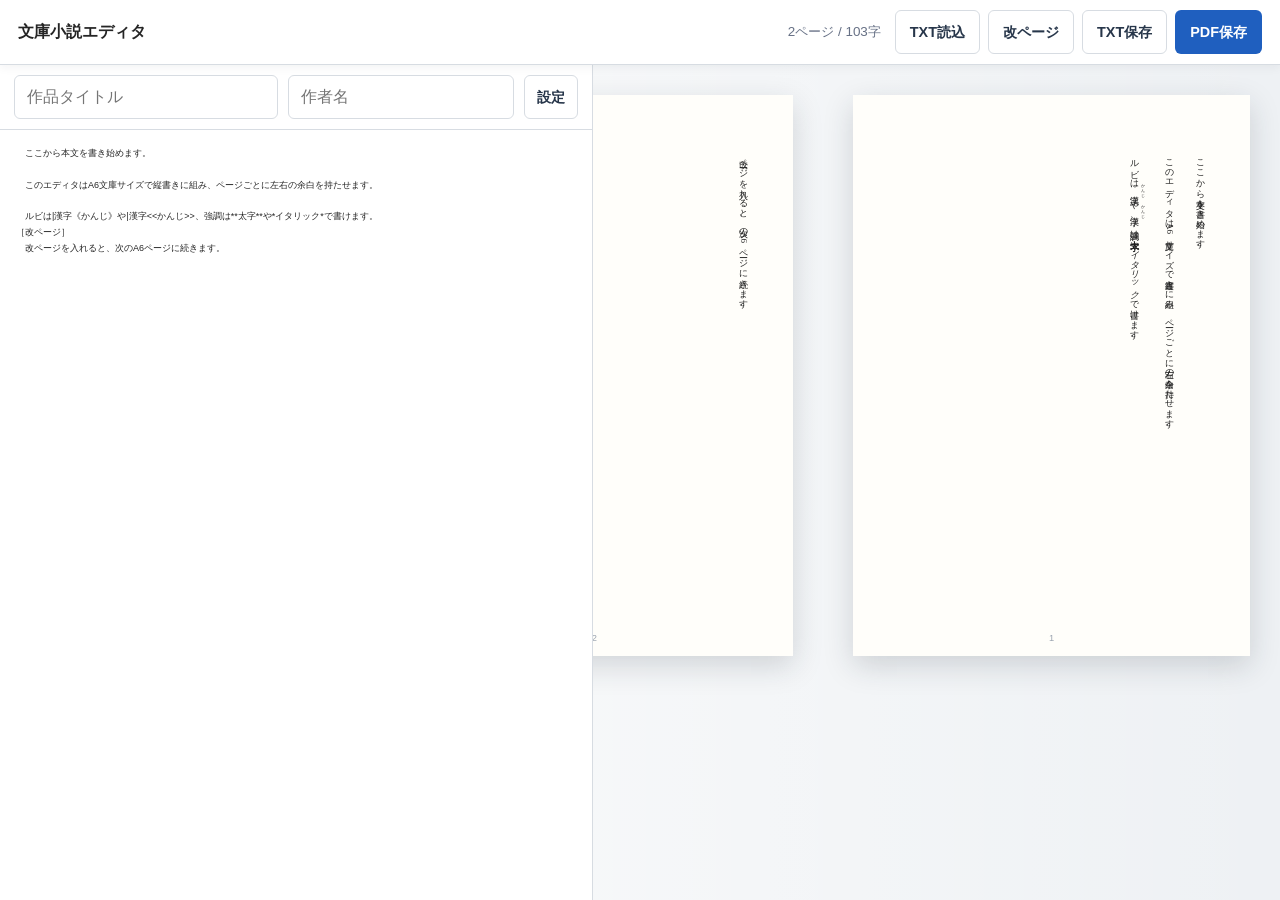
==== commit 6b9da2f3: "Update index.html" ====
--- a/index.html
+++ b/index.html
@@ -23,13 +23,14 @@
             --accent-color: #1f5fbf;
             --accent-hover: #184c99;
             --page-width: 105mm;
-            --page-height: 148mm;
+            --page-height: 148.5mm;
             --page-pad-y: 13mm;
             --page-pad-x: 11mm;
             --body-font-size: 9px;
             --body-line-height: 1.75;
             --body-font-family: "Yu Mincho", "Noto Serif JP", "Hiragino Mincho ProN", "BIZ UDPMincho", serif;
             --text-orientation: mixed;
+            --preview-scale: 1;
         }
 
         * {
@@ -194,6 +195,14 @@
                 linear-gradient(90deg, rgba(255,255,255,0.48), rgba(255,255,255,0)),
                 var(--bg-color);
             direction: rtl;
+        }
+
+        .pages-scaler {
+            display: block;
+            width: max-content;
+            height: max-content;
+            transform: scale(var(--preview-scale));
+            transform-origin: top right;
         }
 
         .pages {
@@ -393,10 +402,6 @@
         }
 
         @media (max-width: 920px) {
-            :root {
-                --page-width: calc(100vw - 24px);
-                --page-height: calc((100vw - 24px) * 1.4095238);
-            }
 
             body {
                 height: auto;
@@ -457,34 +462,25 @@
             }
 
             .pages {
-                width: max-content;
-                gap: 14px;
                 align-items: center;
-                direction: rtl;
             }
 
             .page {
-                width: var(--page-width);
-                height: var(--page-height);
                 flex-shrink: 0;
                 scroll-snap-align: center;
             }
-
-            .page::after {
-                bottom: 2.8mm;
-            }
         }
 
         @media print {
             @page {
-                size: 105mm 148mm;
+                size: 105mm 148.5mm;
                 margin: 0;
             }
 
             html,
             body {
                 width: 105mm;
-                min-height: 148mm;
+                min-height: 148.5mm;
                 background: #ffffff;
                 overflow: visible;
             }
@@ -492,13 +488,19 @@
             .toolbar,
             .editor-pane {
                 display: none !important;
+            }
+
+            .pages-scaler {
+                transform: none !important;
+                width: auto !important;
+                height: auto !important;
             }
 
             .container,
             .preview-pane {
                 display: block;
                 width: 105mm;
-                min-height: 148mm;
+                min-height: 148.5mm;
                 padding: 0;
                 margin: 0;
                 overflow: visible;
@@ -517,7 +519,7 @@
             .page {
                 display: block;
                 width: 105mm;
-                height: 148mm;
+                height: 148.5mm;
                 padding: var(--page-pad-y) var(--page-pad-x);
                 margin: 0;
                 overflow: hidden;
@@ -1216,13 +1218,45 @@
             return pagesElement;
         }
 
+        function applyPreviewScale() {
+            const scaler = document.getElementById('pagesScaler');
+            const pages = document.getElementById('pages');
+            if (!scaler || !pages) return;
+
+            const pageEl = pages.querySelector('.page');
+            if (!pageEl) return;
+            
+            const unscaledPageWidth = pageEl.offsetWidth;
+            const isMobile = window.innerWidth <= 920;
+            const containerWidth = previewPane.clientWidth - (isMobile ? 24 : 60);
+
+            if (containerWidth < unscaledPageWidth) {
+                const scale = containerWidth / unscaledPageWidth;
+                document.documentElement.style.setProperty('--preview-scale', scale.toString());
+                scaler.style.width = (pages.offsetWidth * scale) + 'px';
+                scaler.style.height = (pages.offsetHeight * scale) + 'px';
+            } else {
+                document.documentElement.style.setProperty('--preview-scale', '1');
+                scaler.style.width = '';
+                scaler.style.height = '';
+            }
+        }
+
         function renderPreview() {
             const pagesElement = paginate(editor.value);
-            previewPane.replaceChildren(pagesElement);
+            
+            const scaler = document.createElement('div');
+            scaler.id = 'pagesScaler';
+            scaler.className = 'pages-scaler';
+            scaler.appendChild(pagesElement);
+            
+            previewPane.replaceChildren(scaler);
 
             const pageCount = pagesElement.children.length;
             const charCount = visibleCharacterCount(editor.value);
             statusText.textContent = `${pageCount}ページ / ${charCount.toLocaleString('ja-JP')}字`;
+            
+            applyPreviewScale();
         }
 
         function queueRender() {
@@ -1461,6 +1495,7 @@
         downloadTextButton.addEventListener('click', downloadText);
         printButton.addEventListener('click', printNovel);
         window.addEventListener('beforeprint', renderPreview);
+        window.addEventListener('resize', applyPreviewScale);
 
         toggleSettingsButton.addEventListener('click', () => {
             settingsPanel.classList.toggle('active');
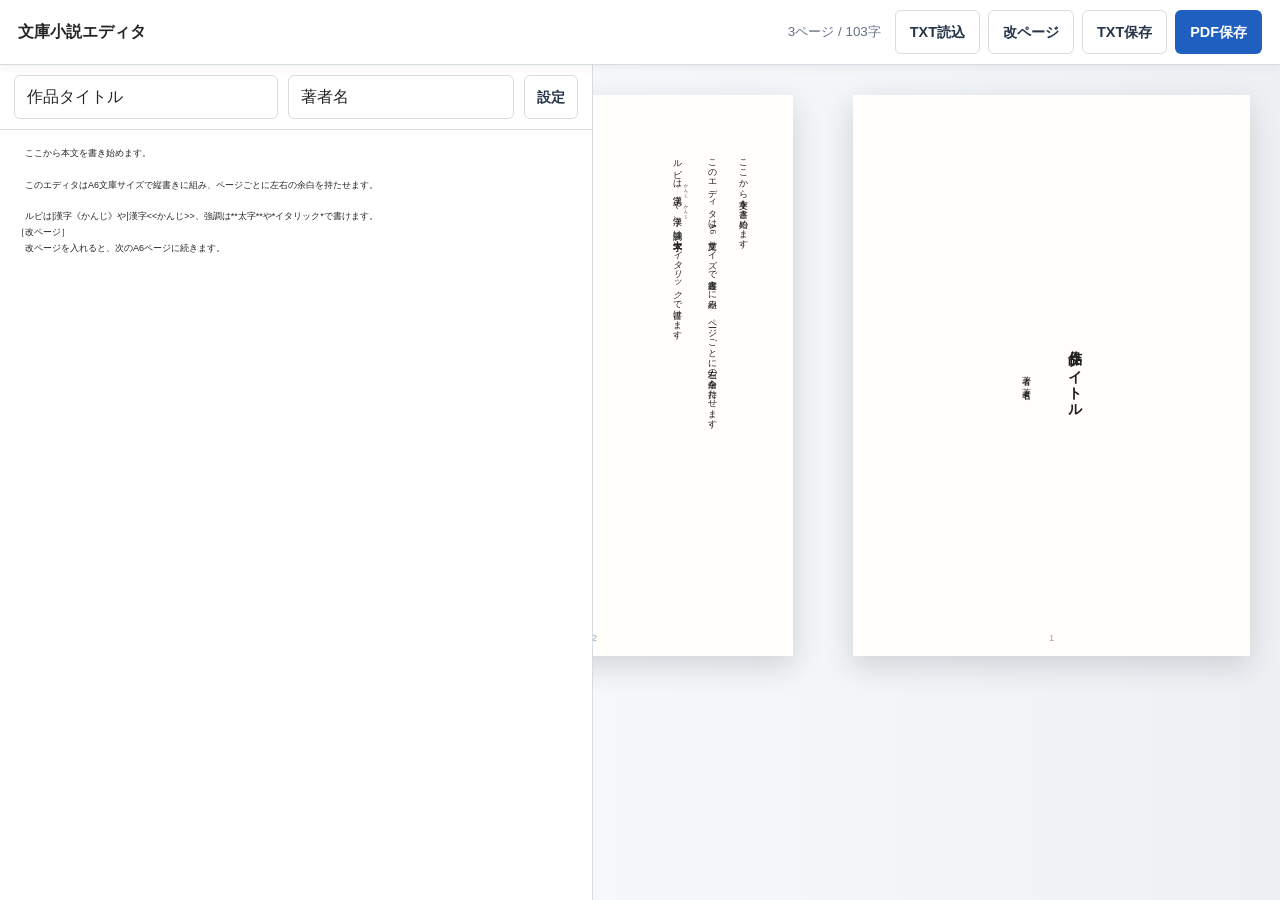
==== commit a63b4ea0: "index.html を更新" ====
--- a/index.html
+++ b/index.html
@@ -639,6 +639,8 @@
             gothic: '"Helvetica Neue", Arial, "Hiragino Kaku Gothic ProN", "Hiragino Sans", Meiryo, sans-serif'
         };
         const PAGE_BREAK_PATTERN = /^\s*(?:［改ページ］|［＃改ページ］|［＃改丁］|\[page\]|={3,5}|-{3,5})\s*$/i;
+        const DEFAULT_TITLE = '作品タイトル';
+        const DEFAULT_AUTHOR = '著者名';
         const DEFAULT_TEXT = [
             '　ここから本文を書き始めます。',
             '',
@@ -704,6 +706,8 @@
             } catch (error) {
                 console.warn('保存データを読めませんでした。', error);
             }
+            titleInput.value = DEFAULT_TITLE;
+            authorInput.value = DEFAULT_AUTHOR;
             editor.value = DEFAULT_TEXT;
             updateTabTitle();
         }
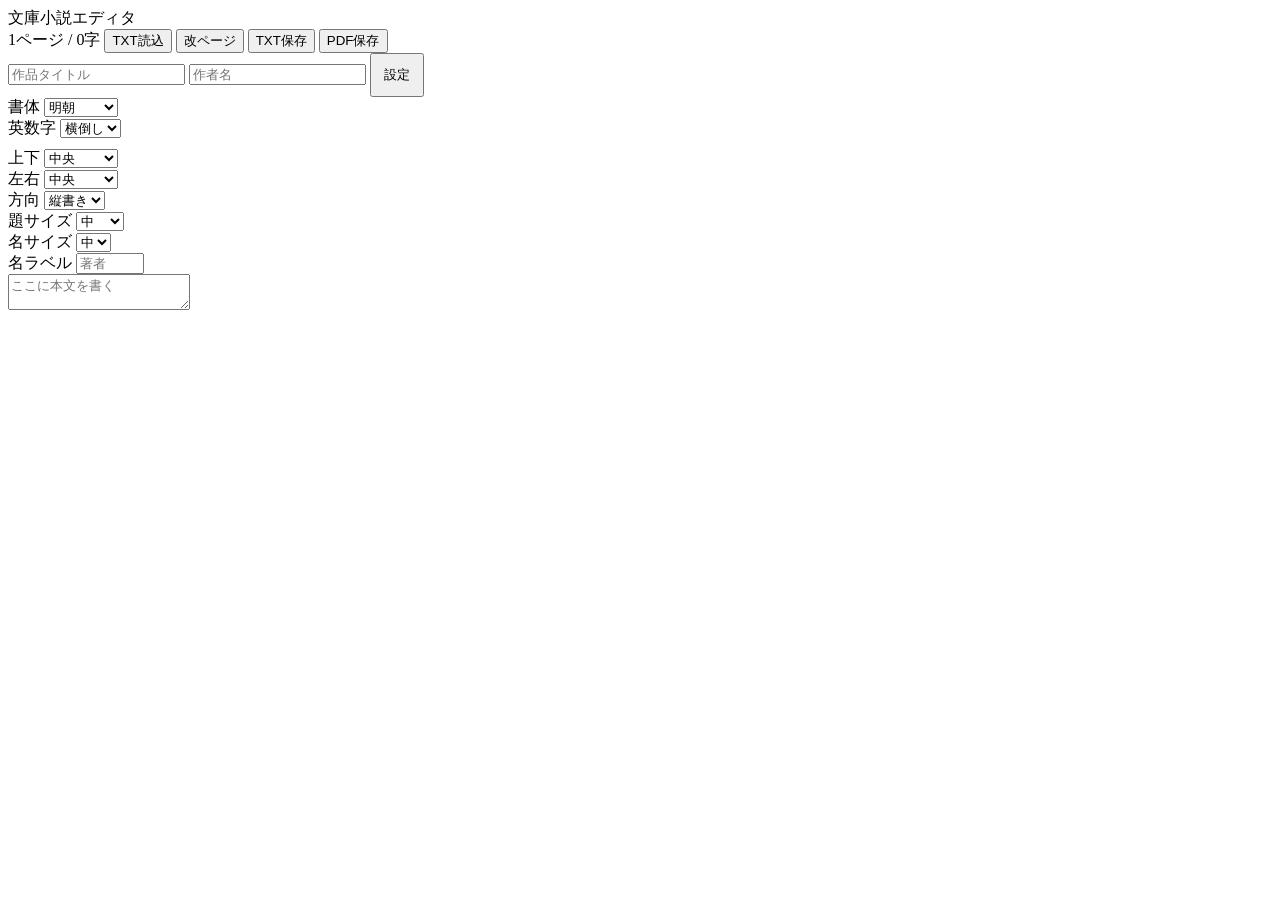
==== commit db83ac2b: "Update index.html" ====
--- a/index.html
+++ b/index.html
@@ -1,544 +1,14 @@
 <!DOCTYPE html>
 <html lang="ja">
 <head>
-<link rel="apple-touch-icon" href="icon192x192.png">
-<link rel="icon" href="icon192x192.png">
-<link rel="manifest" href="manifest.json">
-<script>
-if ('serviceWorker' in navigator) {
-    navigator.serviceWorker.register('sw.js');
-}
-</script>
+    <link rel="apple-touch-icon" href="icon192x192.png">
+    <link rel="icon" href="icon192x192.png">
+    <link rel="manifest" href="manifest.json">
     <meta charset="UTF-8">
     <meta name="viewport" content="width=device-width, initial-scale=1.0">
     <title>文庫小説エディタ</title>
-    <style>
-        :root {
-            --bg-color: #eef1f4;
-            --panel-color: #ffffff;
-            --paper-color: #fffefa;
-            --text-color: #252525;
-            --muted-color: #667085;
-            --border-color: #d7dce2;
-            --accent-color: #1f5fbf;
-            --accent-hover: #184c99;
-            --page-width: 105mm;
-            --page-height: 148.5mm;
-            --page-pad-y: 13mm;
-            --page-pad-x: 11mm;
-            --body-font-size: 9px;
-            --body-line-height: 1.75;
-            --body-font-family: "Yu Mincho", "Noto Serif JP", "Hiragino Mincho ProN", "BIZ UDPMincho", serif;
-            --text-orientation: mixed;
-            --preview-scale: 1;
-        }
-
-        * {
-            box-sizing: border-box;
-        }
-
-        html,
-        body {
-            margin: 0;
-            height: 100%;
-        }
-
-        body {
-            background: var(--bg-color);
-            color: var(--text-color);
-            font-family: "Helvetica Neue", Arial, "Hiragino Kaku Gothic ProN", "Hiragino Sans", Meiryo, sans-serif;
-            display: flex;
-            flex-direction: column;
-            overflow: hidden;
-            -webkit-text-size-adjust: 100%;
-        }
-
-        .toolbar {
-            min-height: 58px;
-            padding: 10px 18px;
-            background: var(--panel-color);
-            border-bottom: 1px solid var(--border-color);
-            display: flex;
-            align-items: center;
-            justify-content: space-between;
-            gap: 16px;
-            box-shadow: 0 2px 10px rgba(31, 41, 55, 0.06);
-            z-index: 5;
-        }
-
-        .brand {
-            font-size: 1rem;
-            font-weight: 700;
-            white-space: nowrap;
-        }
-
-        .toolbar-controls {
-            display: flex;
-            align-items: center;
-            justify-content: flex-end;
-            gap: 8px;
-            flex-wrap: wrap;
-        }
-
-        .status {
-            color: var(--muted-color);
-            font-size: 0.84rem;
-            margin-right: 6px;
-            white-space: nowrap;
-        }
-
-        button {
-            min-height: 44px;
-            border: 1px solid transparent;
-            border-radius: 6px;
-            padding: 10px 14px;
-            background: var(--accent-color);
-            color: #ffffff;
-            cursor: pointer;
-            font-size: 0.9rem;
-            font-weight: 700;
-            line-height: 1;
-            touch-action: manipulation;
-        }
-
-        button:hover {
-            background: var(--accent-hover);
-        }
-
-        button.secondary {
-            background: #ffffff;
-            color: #27364a;
-            border-color: var(--border-color);
-        }
-
-        button.secondary:hover {
-            background: #f5f7fa;
-        }
-
-        .container {
-            flex: 1;
-            min-height: 0;
-            display: grid;
-            grid-template-columns: minmax(320px, 0.95fr) minmax(420px, 1.1fr);
-        }
-
-        .editor-pane {
-            min-width: 0;
-            min-height: 0;
-            display: flex;
-            flex-direction: column;
-            background: var(--panel-color);
-            border-right: 1px solid var(--border-color);
-        }
-
-        .editor-meta {
-            padding: 10px 14px;
-            border-bottom: 1px solid var(--border-color);
-            display: flex;
-            align-items: center;
-            gap: 10px;
-            flex-wrap: wrap;
-        }
-
-        .title-input {
-            flex: 1 1 240px;
-            border: 1px solid var(--border-color);
-            border-radius: 6px;
-            min-height: 44px;
-            padding: 10px 12px;
-            color: var(--text-color);
-            font: inherit;
-            outline: none;
-            touch-action: manipulation;
-        }
-
-        .author-input {
-            flex: 1 1 180px;
-            border: 1px solid var(--border-color);
-            border-radius: 6px;
-            min-height: 44px;
-            padding: 10px 12px;
-            color: var(--text-color);
-            font: inherit;
-            outline: none;
-            touch-action: manipulation;
-        }
-
-        .title-input:focus,
-        .author-input:focus,
-        textarea:focus {
-            border-color: #8bb4ef;
-            box-shadow: 0 0 0 3px rgba(31, 95, 191, 0.12);
-        }
-
-        textarea {
-            flex: 1;
-            width: 100%;
-            min-height: 0;
-            padding: 16px;
-            border: 0;
-            resize: none;
-            color: var(--text-color);
-            font-family: "Helvetica Neue", Arial, "Hiragino Kaku Gothic ProN", "Hiragino Sans", Meiryo, sans-serif;
-            font-size: 9px;
-            line-height: 1.75;
-            outline: none;
-            touch-action: manipulation;
-        }
-
-        .preview-pane {
-            min-width: 0;
-            min-height: 0;
-            padding: 30px;
-            overflow: auto;
-            background:
-                linear-gradient(90deg, rgba(255,255,255,0.48), rgba(255,255,255,0)),
-                var(--bg-color);
-            direction: rtl;
-        }
-
-        .pages-scaler {
-            display: block;
-            width: max-content;
-            height: max-content;
-            transform: scale(var(--preview-scale));
-            transform-origin: top right;
-        }
-
-        .pages {
-            display: flex;
-            flex-direction: row;
-            align-items: flex-start;
-            gap: 16mm;
-            width: max-content;
-            min-height: 100%;
-            direction: rtl;
-        }
-
-        .page {
-            position: relative;
-            flex: 0 0 var(--page-width);
-            width: var(--page-width);
-            height: var(--page-height);
-            padding: var(--page-pad-y) var(--page-pad-x);
-            overflow: hidden;
-            background: var(--paper-color);
-            box-shadow: 0 10px 28px rgba(31, 41, 55, 0.17);
-            direction: ltr;
-        }
-
-        .page::after {
-            content: attr(data-page);
-            position: absolute;
-            left: 0;
-            right: 0;
-            bottom: 3.5mm;
-            color: #9aa3af;
-            font-size: 7pt;
-            line-height: 1;
-            text-align: center;
-            writing-mode: horizontal-tb;
-            direction: ltr;
-            pointer-events: none;
-        }
-
-        .page-content {
-            width: 100%;
-            height: 100%;
-            overflow: hidden;
-            writing-mode: vertical-rl;
-            text-orientation: var(--text-orientation);
-            color: #1f1f1f;
-            font-family: var(--body-font-family);
-            font-size: var(--body-font-size);
-            line-height: var(--body-line-height);
-            letter-spacing: 0;
-            line-break: strict;
-            overflow-wrap: normal;
-            word-break: normal;
-            -webkit-font-smoothing: antialiased;
-            text-rendering: optimizeLegibility;
-        }
-
-        .page-content p {
-            margin: 0;
-            text-indent: 0;
-        }
-
-        .page-content p.empty-line {
-            min-width: 1em;
-        }
-
-        .cover-layout {
-            width: 100%;
-            height: 100%;
-            display: flex;
-            flex-direction: column;
-            justify-content: center;
-            align-items: center;
-            text-align: center;
-            gap: 8mm;
-            padding: 10mm 0;
-        }
-
-        .cover-title {
-            font-size: 1.6em;
-            font-weight: 700;
-            letter-spacing: 0.08em;
-            line-height: 1.4;
-        }
-
-        .cover-author {
-            font-size: 1.05em;
-            letter-spacing: 0.12em;
-        }
-
-        /* Cover customization (Vertical writing mode: flex-direction column means main-axis is horizontal, cross-axis is vertical) */
-        /* Vertical positioning (Cross-axis) */
-        .cover-layout.pos-top { align-items: flex-start; }
-        .cover-layout.pos-center { align-items: center; }
-        .cover-layout.pos-bottom { align-items: flex-end; }
-        .cover-layout.pos-split { align-items: stretch; justify-content: center; }
-        .cover-layout.pos-split .cover-title { align-self: flex-start; }
-        .cover-layout.pos-split .cover-author { align-self: flex-end; }
-
-        /* Horizontal positioning (Main-axis) */
-        .cover-layout.align-right { justify-content: flex-start; }
-        .cover-layout.align-center { justify-content: center; }
-        .cover-layout.align-left { justify-content: flex-end; }
-        .cover-layout.align-split { justify-content: space-between; }
-
-        /* Horizontal Writing Mode Override */
-        .cover-layout.wm-h {
-            writing-mode: horizontal-tb;
-            flex-direction: column;
-        }
-
-        /* In horizontal mode, Main-axis is vertical, Cross-axis is horizontal */
-        .cover-layout.wm-h.pos-top { justify-content: flex-start; align-items: center; }
-        .cover-layout.wm-h.pos-center { justify-content: center; align-items: center; }
-        .cover-layout.wm-h.pos-bottom { justify-content: flex-end; align-items: center; }
-        .cover-layout.wm-h.pos-split { justify-content: space-between; align-items: center; }
-
-        .cover-layout.wm-h.align-left { align-items: flex-start; }
-        .cover-layout.wm-h.align-center { align-items: center; }
-        .cover-layout.wm-h.align-right { align-items: flex-end; }
-        .cover-layout.wm-h.align-split { align-items: stretch; }
-        .cover-layout.wm-h.align-split .cover-title { align-self: flex-start; }
-        .cover-layout.wm-h.align-split .cover-author { align-self: flex-end; }
-
-        .cover-title.ts-s { font-size: 1.2em; }
-        .cover-title.ts-m { font-size: 1.6em; }
-        .cover-title.ts-l { font-size: 2.0em; }
-        .cover-title.ts-xl { font-size: 2.4em; }
-
-        .cover-author.as-s { font-size: 0.8em; }
-        .cover-author.as-m { font-size: 1.05em; }
-        .cover-author.as-l { font-size: 1.3em; }
-
-        .settings-panel {
-            flex: 1 1 100%;
-            display: none;
-            flex-wrap: wrap;
-            gap: 12px;
-            padding: 12px;
-            background: #f8fafc;
-            border: 1px solid var(--border-color);
-            border-radius: 6px;
-            margin-top: 4px;
-            font-size: 0.85rem;
-        }
-
-        .settings-panel.active {
-            display: flex;
-        }
-
-        .settings-group {
-            display: flex;
-            align-items: center;
-            gap: 6px;
-        }
-
-        .settings-group label {
-            font-weight: 700;
-            color: var(--muted-color);
-        }
-
-        .settings-group select,
-        .settings-group input {
-            padding: 4px 8px;
-            border: 1px solid var(--border-color);
-            border-radius: 4px;
-            background: #fff;
-            font: inherit;
-        }
-
-        .page-content ruby {
-            ruby-align: center;
-        }
-
-        .page-content rt {
-            font-size: 0.48em;
-            line-height: 1;
-            letter-spacing: 0;
-        }
-
-        .bold {
-            font-weight: 700;
-        }
-
-        .italic {
-            font-style: italic;
-        }
-
-        .pagination-workbench {
-            position: fixed;
-            left: -10000px;
-            top: 0;
-            width: max-content;
-            visibility: hidden;
-            pointer-events: none;
-            z-index: -1;
-        }
-
-        @media (max-width: 920px) {
-
-            body {
-                height: auto;
-                min-height: 100%;
-                overflow: auto;
-            }
-
-            .toolbar {
-                flex-direction: column;
-                align-items: stretch;
-                position: sticky;
-                top: 0;
-            }
-
-            .brand {
-                white-space: normal;
-            }
-
-            .toolbar-controls {
-                justify-content: stretch;
-            }
-
-            .toolbar-controls > * {
-                flex: 1 1 140px;
-            }
-
-            .container {
-                display: block;
-            }
-
-            .editor-pane {
-                min-height: 46vh;
-                border-right: 0;
-                border-bottom: 1px solid var(--border-color);
-            }
-
-            .editor-meta {
-                gap: 8px;
-            }
-
-            .title-input,
-            .author-input {
-                flex-basis: 100%;
-                width: 100%;
-            }
-
-            textarea {
-                min-height: 38vh;
-                padding: 14px;
-            }
-
-            .preview-pane {
-                min-height: 54vh;
-                padding: 12px;
-                overflow-x: auto;
-                scroll-snap-type: x mandatory;
-                direction: rtl;
-            }
-
-            .pages {
-                align-items: center;
-            }
-
-            .page {
-                flex-shrink: 0;
-                scroll-snap-align: center;
-            }
-        }
-
-        @media print {
-            @page {
-                size: 105mm 148.5mm;
-                margin: 0;
-            }
-
-            html,
-            body {
-                width: 105mm;
-                min-height: 148.5mm;
-                background: #ffffff;
-                overflow: visible;
-            }
-
-            .toolbar,
-            .editor-pane {
-                display: none !important;
-            }
-
-            .pages-scaler {
-                transform: none !important;
-                width: auto !important;
-                height: auto !important;
-            }
-
-            .container,
-            .preview-pane {
-                display: block;
-                width: 105mm;
-                min-height: 148.5mm;
-                padding: 0;
-                margin: 0;
-                overflow: visible;
-                background: #ffffff;
-                direction: ltr;
-            }
-
-            .pages {
-                display: block;
-                width: 105mm;
-                min-height: 0;
-                gap: 0;
-                direction: ltr;
-            }
-
-            .page {
-                display: block;
-                width: 105mm;
-                height: 148.5mm;
-                padding: var(--page-pad-y) var(--page-pad-x);
-                margin: 0;
-                overflow: hidden;
-                background: #ffffff;
-                box-shadow: none;
-                break-after: page;
-                page-break-after: always;
-            }
-
-            .page:last-child {
-                break-after: auto;
-                page-break-after: auto;
-            }
-
-            .page::after {
-                display: none;
-            }
-        }
-    </style>
+    <link rel="stylesheet" href="src/style.css">
+    <script src="src/script.js" defer></script>
 </head>
 <body>
     <header class="toolbar">
@@ -631,899 +101,5 @@
             <div class="pages" id="pages"></div>
         </section>
     </main>
-
-    <script>
-        const STORAGE_KEY = 'bunko-novel-editor:v4';
-        const FONT_STACKS = {
-            mincho: '"Yu Mincho", "Noto Serif JP", "Hiragino Mincho ProN", "BIZ UDPMincho", serif',
-            gothic: '"Helvetica Neue", Arial, "Hiragino Kaku Gothic ProN", "Hiragino Sans", Meiryo, sans-serif'
-        };
-        const PAGE_BREAK_PATTERN = /^\s*(?:［改ページ］|［＃改ページ］|［＃改丁］|\[page\]|={3,5}|-{3,5})\s*$/i;
-        const DEFAULT_TITLE = '作品タイトル';
-        const DEFAULT_AUTHOR = '著者名';
-        const DEFAULT_TEXT = [
-            '　ここから本文を書き始めます。',
-            '',
-            '　このエディタはA6文庫サイズで縦書きに組み、ページごとに左右の余白を持たせます。',
-            '',
-            '　ルビは|漢字《かんじ》や|漢字<<かんじ>>、強調は**太字**や*イタリック*で書けます。',
-            '［改ページ］',
-            '　改ページを入れると、次のA6ページに続きます。'
-        ].join('\n');
-
-        const editor = document.getElementById('editor');
-        const titleInput = document.getElementById('titleInput');
-        const authorInput = document.getElementById('authorInput');
-        const previewPane = document.getElementById('previewPane');
-        const statusText = document.getElementById('status');
-        const loadTextButton = document.getElementById('loadTextButton');
-        const pageBreakButton = document.getElementById('pageBreakButton');
-        const downloadTextButton = document.getElementById('downloadTextButton');
-        const printButton = document.getElementById('printButton');
-        const txtFileInput = document.getElementById('txtFileInput');
-
-        const toggleSettingsButton = document.getElementById('toggleSettingsButton');
-        const settingsPanel = document.getElementById('settingsPanel');
-        const coverPosSelect = document.getElementById('coverPos');
-        const coverAlignSelect = document.getElementById('coverAlign');
-        const titleSizeSelect = document.getElementById('titleSize');
-        const authorSizeSelect = document.getElementById('authorSize');
-        const authorPrefixInput = document.getElementById('authorPrefix');
-        const coverWritingModeSelect = document.getElementById('coverWritingMode');
-        const bodyFontSelect = document.getElementById('bodyFont');
-        const bodyOrientationSelect = document.getElementById('bodyOrientation');
-
-        let renderTimer = 0;
-
-        function applyBodySettings() {
-            document.documentElement.style.setProperty('--body-font-family', FONT_STACKS[bodyFontSelect.value] || FONT_STACKS.mincho);
-            document.documentElement.style.setProperty('--text-orientation', bodyOrientationSelect.value);
-        }
-
-        function loadState() {
-            try {
-                const saved = JSON.parse(localStorage.getItem(STORAGE_KEY) || 'null');
-                if (saved && typeof saved.text === 'string') {
-                    titleInput.value = saved.title || '';
-                    authorInput.value = saved.author || '';
-                    editor.value = saved.text;
-
-                    if (saved.coverSettings) {
-                        coverPosSelect.value = saved.coverSettings.pos || 'pos-center';
-                        coverAlignSelect.value = saved.coverSettings.align || 'align-center';
-                        coverWritingModeSelect.value = saved.coverSettings.writingMode || 'wm-v';
-                        titleSizeSelect.value = saved.coverSettings.titleSize || 'ts-m';
-                        authorSizeSelect.value = saved.coverSettings.authorSize || 'as-m';
-                        authorPrefixInput.value = saved.coverSettings.authorPrefix || '';
-                    }
-                    if (saved.bodySettings) {
-                        bodyFontSelect.value = saved.bodySettings.font || 'mincho';
-                        bodyOrientationSelect.value = saved.bodySettings.orientation || 'mixed';
-                    }
-                    applyBodySettings();
-                    return;
-                }
-            } catch (error) {
-                console.warn('保存データを読めませんでした。', error);
-            }
-            titleInput.value = DEFAULT_TITLE;
-            authorInput.value = DEFAULT_AUTHOR;
-            editor.value = DEFAULT_TEXT;
-            updateTabTitle();
-        }
-
-        function saveState() {
-            const payload = {
-                title: titleInput.value,
-                author: authorInput.value,
-                text: editor.value,
-                coverSettings: {
-                    pos: coverPosSelect.value,
-                    align: coverAlignSelect.value,
-                    writingMode: coverWritingModeSelect.value,
-                    titleSize: titleSizeSelect.value,
-                    authorSize: authorSizeSelect.value,
-                    authorPrefix: authorPrefixInput.value
-                },
-                bodySettings: {
-                    font: bodyFontSelect.value,
-                    orientation: bodyOrientationSelect.value
-                }
-            };
-            localStorage.setItem(STORAGE_KEY, JSON.stringify(payload));
-        }
-
-        function updateTabTitle() {
-            const title = titleInput.value.trim() || '作品タイトル';
-            const author = authorInput.value.trim() || '著者';
-            document.title = `　　${title}/${author} - 文庫小説エディタ　　`;
-        }
-
-        function normalizeText(text) {
-            return text.replace(/\r\n?/g, '\n');
-        }
-
-        function isKanji(ch) {
-            return /[一-龠々〆〇ヶ]/.test(ch);
-        }
-
-        function visibleCharacterCount(text) {
-            return normalizeText(text)
-                .split('\n')
-                .filter(line => !PAGE_BREAK_PATTERN.test(line))
-                .join('')
-                .replace(/[｜|]([^《<>]+)(?:《[^》]+》|<<[^>]+>>)/g, '$1')
-                .replace(/([一-龠々〆〇ヶ]+)《[^》]+》/g, '$1')
-                .replace(/［＃[^］]+］/g, '')
-                .replace(/\*\*(.*?)\*\*/g, '$1')
-                .replace(/\*(.*?)\*/g, '$1')
-                .replace(/\s/g, '').length;
-        }
-
-        function createPage(pagesElement) {
-            const page = document.createElement('article');
-            page.className = 'page';
-
-            const content = document.createElement('div');
-            content.className = 'page-content';
-            page.appendChild(content);
-            pagesElement.appendChild(page);
-
-            return { page, content };
-        }
-
-        function createCoverPage(pagesElement) {
-            const page = document.createElement('article');
-            page.className = 'page';
-
-            const content = document.createElement('div');
-            content.className = 'page-content';
-
-            const cover = document.createElement('div');
-            cover.className = `cover-layout ${coverWritingModeSelect.value} ${coverPosSelect.value} ${coverAlignSelect.value}`;
-
-            const title = document.createElement('div');
-            title.className = `cover-title ${titleSizeSelect.value}`;
-            title.textContent = titleInput.value.trim();
-
-            const author = document.createElement('div');
-            author.className = `cover-author ${authorSizeSelect.value}`;
-            const prefix = authorPrefixInput.value.trim() || '著者';
-            author.textContent = authorInput.value.trim() ? `${prefix}　${authorInput.value.trim()}` : '';
-
-            if (title.textContent === '' && author.textContent === '') {
-                return null;
-            }
-
-            cover.appendChild(title);
-            if (author.textContent !== '') {
-                cover.appendChild(author);
-            }
-            content.appendChild(cover);
-            page.appendChild(content);
-            pagesElement.appendChild(page);
-            return page;
-        }
-
-        function overflows(content) {
-            return content.scrollWidth > content.clientWidth + 1 || content.scrollHeight > content.clientHeight + 1;
-        }
-
-        function createTokenNode(token) {
-            if (token.type === 'br') {
-                return document.createElement('br');
-            }
-
-            if (token.type === 'ruby') {
-                const ruby = document.createElement('ruby');
-                appendInlineTokens(ruby, parseInline(token.base));
-                const rt = document.createElement('rt');
-                appendInlineTokens(rt, parseInline(token.reading));
-                ruby.appendChild(rt);
-                return ruby;
-            }
-
-            if (token.type === 'bold') {
-                const span = document.createElement('span');
-                span.className = 'bold';
-                appendInlineTokens(span, parseInline(token.text));
-                return span;
-            }
-
-            if (token.type === 'italic') {
-                const span = document.createElement('span');
-                span.className = 'italic';
-                appendInlineTokens(span, parseInline(token.text));
-                return span;
-            }
-
-            return document.createTextNode(token.text);
-        }
-
-        function appendInlineTokens(parent, tokens) {
-            const fragment = document.createDocumentFragment();
-            for (const token of tokens) {
-                fragment.appendChild(createTokenNode(token));
-            }
-            parent.appendChild(fragment);
-        }
-
-        function appendTokenRange(parent, tokens, start, count) {
-            const fragment = document.createDocumentFragment();
-            for (let i = start; i < start + count; i += 1) {
-                fragment.appendChild(createTokenNode(tokens[i]));
-            }
-            parent.appendChild(fragment);
-        }
-
-        function setTokenRange(parent, tokens, start, count) {
-            parent.replaceChildren();
-            appendTokenRange(parent, tokens, start, count);
-        }
-
-        function setTokenRangeWithPartial(parent, tokens, start, count, partialToken) {
-            parent.replaceChildren();
-            appendTokenRange(parent, tokens, start, count);
-            if (partialToken) {
-                parent.appendChild(createTokenNode(partialToken));
-            }
-        }
-
-        function maxFittingCount(paragraph, content, tokens, start, count) {
-            let low = 0;
-            let high = count;
-            let best = 0;
-
-            while (low <= high) {
-                const mid = Math.floor((low + high) / 2);
-                setTokenRange(paragraph, tokens, start, mid);
-
-                if (overflows(content)) {
-                    high = mid - 1;
-                } else {
-                    best = mid;
-                    low = mid + 1;
-                }
-            }
-
-            paragraph.replaceChildren();
-            return best;
-        }
-
-        function maxFittingChars(paragraph, content, tokens, start, count, tokenToSplit) {
-            const chars = Array.from(tokenToSplit.text);
-            let low = 1;
-            let high = chars.length;
-            let best = 0;
-
-            while (low <= high) {
-                const mid = Math.floor((low + high) / 2);
-                const partial = { type: 'text', text: chars.slice(0, mid).join('') };
-                setTokenRangeWithPartial(paragraph, tokens, start, count, partial);
-
-                if (overflows(content)) {
-                    high = mid - 1;
-                } else {
-                    best = mid;
-                    low = mid + 1;
-                }
-            }
-            paragraph.replaceChildren();
-            return best;
-        }
-
-        function parseInline(text) {
-            const tokens = [];
-            const chars = Array.from(text);
-            let buffer = '';
-
-            function flushText() {
-                if (buffer !== '') {
-                    tokens.push({ type: 'text', text: buffer });
-                    buffer = '';
-                }
-            }
-
-            for (let i = 0; i < chars.length; i += 1) {
-                const char = chars[i];
-                if (char === '\n') {
-                    flushText();
-                    tokens.push({ type: 'br' });
-                    continue;
-                }
-
-                if ((char === '|' || char === '｜') && chars[i + 1]) {
-                    const angleOpen = chars.indexOf('《', i + 1);
-                    let chevronOpen = -1;
-                    for (let j = i + 1; j < chars.length - 1; j += 1) {
-                        if (chars[j] === '<' && chars[j + 1] === '<') {
-                            chevronOpen = j;
-                            break;
-                        }
-                    }
-
-                    let openIndex = -1;
-                    let openPattern = null;
-                    if (angleOpen !== -1 && (chevronOpen === -1 || angleOpen < chevronOpen)) {
-                        openIndex = angleOpen;
-                        openPattern = '《';
-                    } else if (chevronOpen !== -1) {
-                        openIndex = chevronOpen;
-                        openPattern = '<<';
-                    }
-
-                    if (openPattern && openIndex > i + 1) {
-                        flushText();
-                        const base = chars.slice(i + 1, openIndex).join('');
-                        const readingStart = openIndex + (openPattern === '<<' ? 2 : 1);
-                        let close = -1;
-
-                        if (openPattern === '<<') {
-                            for (let j = readingStart; j < chars.length - 1; j += 1) {
-                                if (chars[j] === '>' && chars[j + 1] === '>') {
-                                    close = j;
-                                    break;
-                                }
-                            }
-                        } else {
-                            close = chars.indexOf('》', readingStart);
-                        }
-
-                        if (close > readingStart) {
-                            tokens.push({
-                                type: 'ruby',
-                                base,
-                                reading: chars.slice(readingStart, close).join('')
-                            });
-                            i = close + (openPattern === '<<' ? 1 : 0);
-                            continue;
-                        }
-                    }
-                }
-
-                if (char === '《' && buffer.length > 0) {
-                    let j = buffer.length - 1;
-                    while (j >= 0 && isKanji(buffer[j])) {
-                        j--;
-                    }
-                    if (j < buffer.length - 1) {
-                        const base = buffer.slice(j + 1);
-                        const newBuffer = buffer.slice(0, j + 1);
-                        const close = chars.indexOf('》', i + 1);
-                        if (close !== -1) {
-                            buffer = newBuffer;
-                            flushText();
-                            tokens.push({
-                                type: 'ruby',
-                                base: base.join ? base.join('') : base,
-                                reading: chars.slice(i + 1, close).join('')
-                            });
-                            i = close;
-                            continue;
-                        }
-                    }
-                }
-
-                if (char === '［' && chars[i + 1] === '＃') {
-                    const close = chars.indexOf('］', i + 1);
-                    if (close !== -1) {
-                        i = close;
-                        continue;
-                    }
-                }
-
-                if (char === '*' && chars[i + 1] === '*') {
-                    const close = chars.findIndex((char, index) => index > i + 1 && char === '*' && chars[index + 1] === '*');
-                    if (close > i + 1) {
-                        flushText();
-                        tokens.push({ type: 'bold', text: chars.slice(i + 2, close).join('') });
-                        i = close + 1;
-                        continue;
-                    }
-                }
-
-                if (chars[i] === '*') {
-                    const close = chars.indexOf('*', i + 1);
-                    if (close > i + 1) {
-                        flushText();
-                        tokens.push({ type: 'italic', text: chars.slice(i + 1, close).join('') });
-                        i = close;
-                        continue;
-                    }
-                }
-
-                buffer += chars[i];
-            }
-
-            flushText();
-            return tokens;
-        }
-
-        function parseBlocks(text) {
-            const lines = normalizeText(text).split('\n');
-            const blocks = [];
-            let paragraph = [];
-            let skipNextBlank = false;
-            const NOTE_ONLY_PATTERN = /^\s*［＃[^］]+］\s*$/;
-
-            function flushParagraph() {
-                if (paragraph.length > 0) {
-                    blocks.push({ type: 'paragraph', text: paragraph.join('\n') });
-                    paragraph = [];
-                }
-            }
-
-            for (const line of lines) {
-                if (PAGE_BREAK_PATTERN.test(line)) {
-                    flushParagraph();
-                    blocks.push({ type: 'page-break' });
-                    skipNextBlank = true;
-                    continue;
-                }
-
-                // Skip lines that only contain Aozora notes (that aren't page breaks)
-                if (NOTE_ONLY_PATTERN.test(line)) {
-                    continue;
-                }
-
-                if (line.trim() === '') {
-                    if (skipNextBlank) {
-                        skipNextBlank = false;
-                        continue;
-                    }
-                    flushParagraph();
-                    blocks.push({ type: 'blank' });
-                    continue;
-                }
-
-                skipNextBlank = false;
-                paragraph.push(line);
-            }
-
-            flushParagraph();
-            return blocks;
-        }
-
-        function paginate(text) {
-            const workbench = document.createElement('div');
-            workbench.className = 'pagination-workbench';
-
-            const pagesElement = document.createElement('div');
-            pagesElement.className = 'pages';
-            pagesElement.id = 'pages';
-            workbench.appendChild(pagesElement);
-            document.body.appendChild(workbench);
-
-            createCoverPage(pagesElement);
-            let current = null;
-
-            function ensurePage() {
-                if (!current) {
-                    current = createPage(pagesElement);
-                }
-            }
-
-            function pageIsEmpty() {
-                return !current || (current.content.textContent === '' && !current.content.querySelector('br, ruby'));
-            }
-
-            function nextPage() {
-                current = createPage(pagesElement);
-            }
-
-            function addBlankLine() {
-                ensurePage();
-                const paragraph = document.createElement('p');
-                paragraph.className = 'empty-line';
-                paragraph.appendChild(document.createElement('br'));
-                current.content.appendChild(paragraph);
-
-                if (overflows(current.content)) {
-                    current.content.removeChild(paragraph);
-                    nextPage();
-                    current.content.appendChild(paragraph);
-                }
-            }
-
-            function addParagraph(textValue) {
-                ensurePage();
-                let tokens = parseInline(textValue);
-                let index = 0;
-
-                while (index < tokens.length) {
-                    const paragraph = document.createElement('p');
-                    current.content.appendChild(paragraph);
-
-                    const remaining = tokens.length - index;
-                    appendTokenRange(paragraph, tokens, index, remaining);
-
-                    if (!overflows(current.content)) {
-                        index = tokens.length;
-                        continue;
-                    }
-
-                    paragraph.replaceChildren();
-                    const fitCount = maxFittingCount(paragraph, current.content, tokens, index, remaining);
-
-                    const splitIndex = index + fitCount;
-                    if (splitIndex < tokens.length && tokens[splitIndex].type === 'text') {
-                        const fitChars = maxFittingChars(paragraph, current.content, tokens, index, fitCount, tokens[splitIndex]);
-                        if (fitChars > 0) {
-                            const chars = Array.from(tokens[splitIndex].text);
-                            const head = { type: 'text', text: chars.slice(0, fitChars).join('') };
-                            const tail = { type: 'text', text: chars.slice(fitChars).join('') };
-
-                            setTokenRangeWithPartial(paragraph, tokens, index, fitCount, head);
-                            tokens[splitIndex] = tail;
-                            index = splitIndex;
-                            nextPage();
-                            continue;
-                        }
-                    }
-
-                    if (fitCount > 0) {
-                        appendTokenRange(paragraph, tokens, index, fitCount);
-                        index += fitCount;
-                        if (index < tokens.length) {
-                            nextPage();
-                        }
-                        continue;
-                    }
-
-                    current.content.removeChild(paragraph);
-                    if (pageIsEmpty()) {
-                        current.content.appendChild(paragraph);
-                        const token = tokens[index];
-                        if (token.type === 'text') {
-                            const chars = Array.from(token.text);
-                            const head = { type: 'text', text: chars[0] };
-                            const tail = chars.length > 1 ? { type: 'text', text: chars.slice(1).join('') } : null;
-                            paragraph.appendChild(createTokenNode(head));
-                            if (tail) {
-                                tokens[index] = tail;
-                            } else {
-                                index += 1;
-                            }
-                        } else {
-                            appendTokenRange(paragraph, tokens, index, 1);
-                            index += 1;
-                        }
-                    }
-                    nextPage();
-                }
-            }
-
-            for (const block of parseBlocks(text)) {
-                if (block.type === 'page-break') {
-                    if (!pageIsEmpty()) {
-                        nextPage();
-                    }
-                    continue;
-                }
-
-                if (block.type === 'blank') {
-                    addBlankLine();
-                    continue;
-                }
-
-                addParagraph(block.text);
-            }
-
-            const pages = Array.from(pagesElement.children);
-            if (pages.length === 0) {
-                createPage(pagesElement);
-            }
-
-            Array.from(pagesElement.children).forEach((page, index) => {
-                page.dataset.page = String(index + 1);
-            });
-
-            workbench.remove();
-            return pagesElement;
-        }
-
-        function applyPreviewScale() {
-            const scaler = document.getElementById('pagesScaler');
-            const pages = document.getElementById('pages');
-            if (!scaler || !pages) return;
-
-            const pageEl = pages.querySelector('.page');
-            if (!pageEl) return;
-            
-            const unscaledPageWidth = pageEl.offsetWidth;
-            const isMobile = window.innerWidth <= 920;
-            const containerWidth = previewPane.clientWidth - (isMobile ? 24 : 60);
-
-            if (containerWidth < unscaledPageWidth) {
-                const scale = containerWidth / unscaledPageWidth;
-                document.documentElement.style.setProperty('--preview-scale', scale.toString());
-                scaler.style.width = (pages.offsetWidth * scale) + 'px';
-                scaler.style.height = (pages.offsetHeight * scale) + 'px';
-            } else {
-                document.documentElement.style.setProperty('--preview-scale', '1');
-                scaler.style.width = '';
-                scaler.style.height = '';
-            }
-        }
-
-        function renderPreview() {
-            const pagesElement = paginate(editor.value);
-            
-            const scaler = document.createElement('div');
-            scaler.id = 'pagesScaler';
-            scaler.className = 'pages-scaler';
-            scaler.appendChild(pagesElement);
-            
-            previewPane.replaceChildren(scaler);
-
-            const pageCount = pagesElement.children.length;
-            const charCount = visibleCharacterCount(editor.value);
-            statusText.textContent = `${pageCount}ページ / ${charCount.toLocaleString('ja-JP')}字`;
-            
-            applyPreviewScale();
-        }
-
-        function queueRender() {
-            window.clearTimeout(renderTimer);
-            renderTimer = window.setTimeout(() => {
-                renderPreview();
-            }, 40);
-        }
-
-        function insertAtCursor(value) {
-            const start = editor.selectionStart;
-            const end = editor.selectionEnd;
-            const before = editor.value.slice(0, start);
-            const after = editor.value.slice(end);
-            const prefix = before.endsWith('\n') || before.length === 0 ? '' : '\n';
-            const suffix = after.startsWith('\n') || after.length === 0 ? '' : '\n';
-            const insertion = `${prefix}${value}${suffix}`;
-
-            editor.value = before + insertion + after;
-            const cursor = before.length + insertion.length;
-            editor.focus();
-            editor.setSelectionRange(cursor, cursor);
-            saveState();
-            queueRender();
-        }
-
-        function downloadText() {
-            const titleStr = titleInput.value.trim();
-            const authorStr = authorInput.value.trim();
-            let content = '';
-            if (titleStr) content += `タイトル：${titleStr}\n`;
-            if (authorStr) content += `著者：${authorStr}\n`;
-            
-            // Cover settings
-            content += `扉上下：${coverPosSelect.value}\n`;
-            content += `扉左右：${coverAlignSelect.value}\n`;
-            content += `扉方向：${coverWritingModeSelect.value}\n`;
-            content += `題サイズ：${titleSizeSelect.value}\n`;
-            content += `名サイズ：${authorSizeSelect.value}\n`;
-            content += `名ラベル：${authorPrefixInput.value.trim()}\n`;
-            content += `書体：${bodyFontSelect.value}\n`;
-            content += `英数字：${bodyOrientationSelect.value}\n`;
-
-            if (titleStr || authorStr) content += '\n';
-            content += editor.value;
-
-            const filename = (titleStr || 'novel').replace(/[\\/:*?"<>|]/g, '_');
-            const blob = new Blob([content], { type: 'text/plain;charset=utf-8' });
-            const anchor = document.createElement('a');
-            anchor.href = URL.createObjectURL(blob);
-            anchor.download = `${filename}.txt`;
-            anchor.click();
-            URL.revokeObjectURL(anchor.href);
-        }
-
-        function loadTextFile() {
-            txtFileInput.value = '';
-            txtFileInput.click();
-        }
-
-        txtFileInput.addEventListener('change', async () => {
-            const file = txtFileInput.files && txtFileInput.files[0];
-            if (!file) {
-                return;
-            }
-
-            const buffer = await file.arrayBuffer();
-            let text = new TextDecoder('utf-8').decode(buffer);
-
-            // Replacement character check (U+FFFD) to detect encoding mismatch
-            const replacementCount = (text.match(/\uFFFD/g) || []).length;
-            if (replacementCount > text.length * 0.01) {
-                text = new TextDecoder('shift-jis').decode(buffer);
-            }
-
-            text = normalizeText(text);
-            const lines = text.split('\n');
-            let bodyStartIndex = 0;
-            let foundTitle = '';
-            let foundAuthor = '';
-            const foundCoverSettings = {};
-
-            const isAozora = text.includes('［＃') || text.includes('｜') || text.includes('《') || text.includes('底本：');
-
-            // Aozora Bunko style: line 1 is Title, line 2 is Author (if no prefix and it looks like Aozora)
-            if (isAozora && lines.length > 3 && !lines[0].includes('：') && !lines[1].includes('：')) {
-                foundTitle = lines[0].trim();
-                foundAuthor = lines[1].trim();
-                bodyStartIndex = 2;
-            } else {
-                for (let i = 0; i < Math.min(lines.length, 20); i++) {
-                    const line = lines[i].trim();
-                    const titleMatch = line.match(/^(?:タイトル|作品名)[\:：]\s*(.*)$/);
-                    const authorMatch = line.match(/^(?:著者|作者)[\:：]\s*(.*)$/);
-                    
-                    const coverPosMatch = line.match(/^扉上下[\:：]\s*(.*)$/);
-                    const coverAlignMatch = line.match(/^扉左右[\:：]\s*(.*)$/);
-                    const coverWritingModeMatch = line.match(/^扉方向[\:：]\s*(.*)$/);
-                    const titleSizeMatch = line.match(/^題サイズ[\:：]\s*(.*)$/);
-                    const authorSizeMatch = line.match(/^名サイズ[\:：]\s*(.*)$/);
-                    const authorPrefixMatch = line.match(/^名ラベル[\:：]\s*(.*)$/);
-                    const bodyFontMatch = line.match(/^書体[\:：]\s*(.*)$/);
-                    const bodyOrientationMatch = line.match(/^英数字[\:：]\s*(.*)$/);
-
-                    if (titleMatch) {
-                        foundTitle = titleMatch[1];
-                        bodyStartIndex = i + 1;
-                    } else if (authorMatch) {
-                        foundAuthor = authorMatch[1];
-                        bodyStartIndex = i + 1;
-                    } else if (coverPosMatch) {
-                        foundCoverSettings.pos = coverPosMatch[1];
-                        bodyStartIndex = i + 1;
-                    } else if (coverAlignMatch) {
-                        foundCoverSettings.align = coverAlignMatch[1];
-                        bodyStartIndex = i + 1;
-                    } else if (coverWritingModeMatch) {
-                        foundCoverSettings.writingMode = coverWritingModeMatch[1];
-                        bodyStartIndex = i + 1;
-                    } else if (titleSizeMatch) {
-                        foundCoverSettings.titleSize = titleSizeMatch[1];
-                        bodyStartIndex = i + 1;
-                    } else if (authorSizeMatch) {
-                        foundCoverSettings.authorSize = authorSizeMatch[1];
-                        bodyStartIndex = i + 1;
-                    } else if (authorPrefixMatch) {
-                        foundCoverSettings.authorPrefix = authorPrefixMatch[1];
-                        bodyStartIndex = i + 1;
-                    } else if (bodyFontMatch) {
-                        foundCoverSettings.bodyFont = bodyFontMatch[1];
-                        bodyStartIndex = i + 1;
-                    } else if (bodyOrientationMatch) {
-                        foundCoverSettings.bodyOrientation = bodyOrientationMatch[1];
-                        bodyStartIndex = i + 1;
-                    } else if (line === '' && bodyStartIndex > 0) {
-                        bodyStartIndex = i + 1;
-                        break;
-                    } else if (line !== '') {
-                        if (bodyStartIndex === 0) {
-                            // Not metadata yet
-                        } else {
-                            break;
-                        }
-                    }
-                }
-            }
-
-            let contentLines = (foundTitle || foundAuthor) ? lines.slice(bodyStartIndex) : lines;
-
-            // Skip Aozora header boilerplate (delimited by dashed lines at the start)
-            if (isAozora) {
-                let headerEndIndex = -1;
-                let dashedLineCount = 0;
-                for (let i = 0; i < Math.min(contentLines.length, 20); i++) {
-                    if (contentLines[i].startsWith('-------')) {
-                        dashedLineCount++;
-                        if (dashedLineCount === 2) {
-                            headerEndIndex = i;
-                            break;
-                        }
-                    } else if (dashedLineCount === 0 && contentLines[i].trim() !== '') {
-                        // If we encounter non-empty content before any dashed line, it might not be a standard boilerplate header
-                        break;
-                    }
-                }
-                if (headerEndIndex !== -1) {
-                    contentLines = contentLines.slice(headerEndIndex + 1);
-                }
-            }
-
-            // Strip Aozora footer (starts with "底本：")
-            let footerStartIndex = -1;
-            for (let i = contentLines.length - 1; i >= 0; i--) {
-                if (contentLines[i].trim().startsWith('底本：')) {
-                    footerStartIndex = i;
-                    break;
-                }
-            }
-            if (footerStartIndex !== -1) {
-                contentLines = contentLines.slice(0, footerStartIndex);
-            }
-
-            if (foundTitle) titleInput.value = foundTitle;
-            if (foundAuthor) authorInput.value = foundAuthor;
-            if (foundCoverSettings.pos) coverPosSelect.value = foundCoverSettings.pos;
-            if (foundCoverSettings.align) coverAlignSelect.value = foundCoverSettings.align;
-            if (foundCoverSettings.writingMode) coverWritingModeSelect.value = foundCoverSettings.writingMode;
-            if (foundCoverSettings.titleSize) titleSizeSelect.value = foundCoverSettings.titleSize;
-            if (foundCoverSettings.authorSize) authorSizeSelect.value = foundCoverSettings.authorSize;
-            if (foundCoverSettings.authorPrefix !== undefined) authorPrefixInput.value = foundCoverSettings.authorPrefix;
-            if (foundCoverSettings.bodyFont) bodyFontSelect.value = foundCoverSettings.bodyFont;
-            if (foundCoverSettings.bodyOrientation) bodyOrientationSelect.value = foundCoverSettings.bodyOrientation;
-
-            applyBodySettings();
-
-            // Trim empty lines from start/end
-            let start = 0;
-            while (start < contentLines.length && contentLines[start].trim() === '') start++;
-            let end = contentLines.length;
-            while (end > start && contentLines[end - 1].trim() === '') end--;
-
-            editor.value = contentLines.slice(start, end).join('\n');
-
-            saveState();
-            updateTabTitle();
-            queueRender();
-        });
-
-        async function printNovel() {
-            saveState();
-            if (document.fonts && document.fonts.ready) {
-                await document.fonts.ready;
-            }
-            renderPreview();
-            updateTabTitle();
-            requestAnimationFrame(() => window.print());
-        }
-
-        editor.addEventListener('input', () => {
-            saveState();
-            queueRender();
-        });
-
-        titleInput.addEventListener('input', () => {
-            saveState();
-            updateTabTitle();
-            queueRender();
-        });
-        authorInput.addEventListener('input', () => {
-            saveState();
-            updateTabTitle();
-            queueRender();
-        });
-        loadTextButton.addEventListener('click', loadTextFile);
-        pageBreakButton.addEventListener('click', () => insertAtCursor('［改ページ］'));
-        downloadTextButton.addEventListener('click', downloadText);
-        printButton.addEventListener('click', printNovel);
-        window.addEventListener('beforeprint', renderPreview);
-        window.addEventListener('resize', applyPreviewScale);
-
-        toggleSettingsButton.addEventListener('click', () => {
-            settingsPanel.classList.toggle('active');
-        });
-
-        [coverPosSelect, coverAlignSelect, coverWritingModeSelect, titleSizeSelect, authorSizeSelect, bodyFontSelect, bodyOrientationSelect].forEach(el => {
-            el.addEventListener('change', () => {
-                saveState();
-                applyBodySettings();
-                queueRender();
-            });
-        });
-
-        authorPrefixInput.addEventListener('input', () => {
-            saveState();
-            queueRender();
-        });
-
-        loadState();
-        if (document.fonts && document.fonts.ready) {
-            document.fonts.ready.then(renderPreview);
-        } else {
-            renderPreview();
-        }
-    </script>
 </body>
 </html>
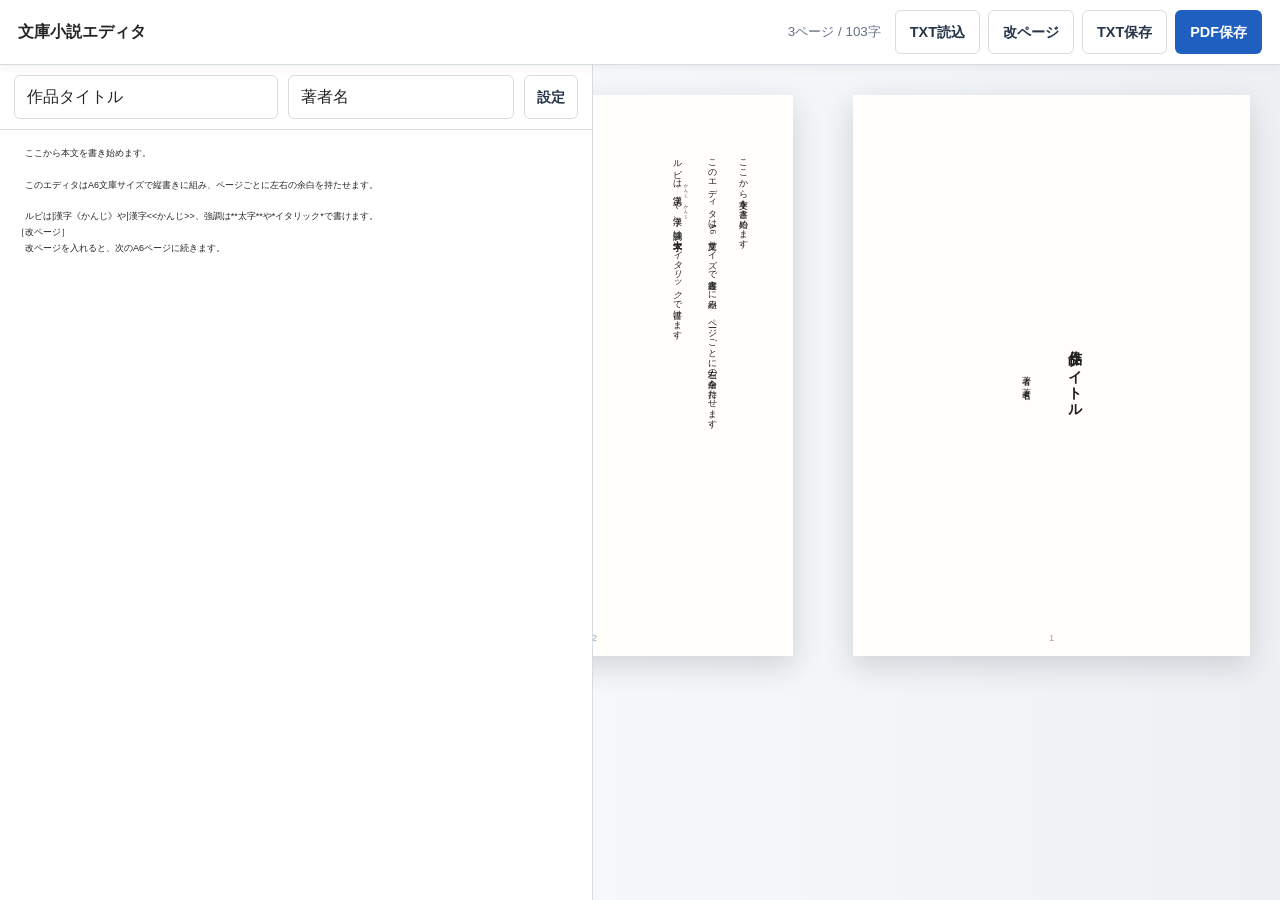
==== commit 2484c443: "Update index.html" ====
--- a/index.html
+++ b/index.html
@@ -41,6 +41,13 @@
                         <select id="bodyOrientation">
                             <option value="mixed">横倒し</option>
                             <option value="upright">正立</option>
+                        </select>
+                    </div>
+                    <div class="settings-group">
+                        <label>面数</label>
+                        <select id="printSize">
+                            <option value="a6">A6 (1面)</option>
+                            <option value="a4-4up">A4 (4面)</option>
                         </select>
                     </div>
                     <div style="width: 100%; height: 1px; background: var(--border-color); margin: 4px 0;"></div>
--- a/src/style.css
+++ b/src/style.css
@@ -0,0 +1,525 @@
+:root {
+    --bg-color: #eef1f4;
+    --panel-color: #ffffff;
+    --paper-color: #fffefa;
+    --text-color: #252525;
+    --muted-color: #667085;
+    --border-color: #d7dce2;
+    --accent-color: #1f5fbf;
+    --accent-hover: #184c99;
+    --page-width: 105mm;
+    --page-height: 148.5mm;
+    --page-pad-y: 13mm;
+    --page-pad-x: 11mm;
+    --body-font-size: 9px;
+    --body-line-height: 1.75;
+    --body-font-family: "Yu Mincho", "Noto Serif JP", "Hiragino Mincho ProN", "BIZ UDPMincho", serif;
+    --text-orientation: mixed;
+    --preview-scale: 1;
+}
+
+* {
+    box-sizing: border-box;
+}
+
+html,
+body {
+    margin: 0;
+    height: 100%;
+}
+
+body {
+    background: var(--bg-color);
+    color: var(--text-color);
+    font-family: "Helvetica Neue", Arial, "Hiragino Kaku Gothic ProN", "Hiragino Sans", Meiryo, sans-serif;
+    display: flex;
+    flex-direction: column;
+    overflow: hidden;
+    -webkit-text-size-adjust: 100%;
+}
+
+.toolbar {
+    min-height: 58px;
+    padding: 10px 18px;
+    background: var(--panel-color);
+    border-bottom: 1px solid var(--border-color);
+    display: flex;
+    align-items: center;
+    justify-content: space-between;
+    gap: 16px;
+    box-shadow: 0 2px 10px rgba(31, 41, 55, 0.06);
+    z-index: 5;
+}
+
+.brand {
+    font-size: 1rem;
+    font-weight: 700;
+    white-space: nowrap;
+}
+
+.toolbar-controls {
+    display: flex;
+    align-items: center;
+    justify-content: flex-end;
+    gap: 8px;
+    flex-wrap: wrap;
+}
+
+.status {
+    color: var(--muted-color);
+    font-size: 0.84rem;
+    margin-right: 6px;
+    white-space: nowrap;
+}
+
+button {
+    min-height: 44px;
+    border: 1px solid transparent;
+    border-radius: 6px;
+    padding: 10px 14px;
+    background: var(--accent-color);
+    color: #ffffff;
+    cursor: pointer;
+    font-size: 0.9rem;
+    font-weight: 700;
+    line-height: 1;
+    touch-action: manipulation;
+}
+
+button:hover {
+    background: var(--accent-hover);
+}
+
+button.secondary {
+    background: #ffffff;
+    color: #27364a;
+    border-color: var(--border-color);
+}
+
+button.secondary:hover {
+    background: #f5f7fa;
+}
+
+.container {
+    flex: 1;
+    min-height: 0;
+    display: grid;
+    grid-template-columns: minmax(320px, 0.95fr) minmax(420px, 1.1fr);
+}
+
+.editor-pane {
+    min-width: 0;
+    min-height: 0;
+    display: flex;
+    flex-direction: column;
+    background: var(--panel-color);
+    border-right: 1px solid var(--border-color);
+}
+
+.editor-meta {
+    padding: 10px 14px;
+    border-bottom: 1px solid var(--border-color);
+    display: flex;
+    align-items: center;
+    gap: 10px;
+    flex-wrap: wrap;
+}
+
+.title-input {
+    flex: 1 1 240px;
+    border: 1px solid var(--border-color);
+    border-radius: 6px;
+    min-height: 44px;
+    padding: 10px 12px;
+    color: var(--text-color);
+    font: inherit;
+    outline: none;
+    touch-action: manipulation;
+}
+
+.author-input {
+    flex: 1 1 180px;
+    border: 1px solid var(--border-color);
+    border-radius: 6px;
+    min-height: 44px;
+    padding: 10px 12px;
+    color: var(--text-color);
+    font: inherit;
+    outline: none;
+    touch-action: manipulation;
+}
+
+.title-input:focus,
+.author-input:focus,
+textarea:focus {
+    border-color: #8bb4ef;
+    box-shadow: 0 0 0 3px rgba(31, 95, 191, 0.12);
+}
+
+textarea {
+    flex: 1;
+    width: 100%;
+    min-height: 0;
+    padding: 16px;
+    border: 0;
+    resize: none;
+    color: var(--text-color);
+    font-family: "Helvetica Neue", Arial, "Hiragino Kaku Gothic ProN", "Hiragino Sans", Meiryo, sans-serif;
+    font-size: 9px;
+    line-height: 1.75;
+    outline: none;
+    touch-action: manipulation;
+}
+
+.preview-pane {
+    min-width: 0;
+    min-height: 0;
+    padding: 30px;
+    overflow: auto;
+    background:
+        linear-gradient(90deg, rgba(255,255,255,0.48), rgba(255,255,255,0)),
+        var(--bg-color);
+    direction: rtl;
+}
+
+.pages-scaler {
+    display: block;
+    width: max-content;
+    height: max-content;
+    transform: scale(var(--preview-scale));
+    transform-origin: top right;
+}
+
+.pages {
+    display: flex;
+    flex-direction: row;
+    align-items: flex-start;
+    gap: 16mm;
+    width: max-content;
+    min-height: 100%;
+    direction: rtl;
+}
+
+.page {
+    position: relative;
+    flex: 0 0 var(--page-width);
+    width: var(--page-width);
+    height: var(--page-height);
+    padding: var(--page-pad-y) var(--page-pad-x);
+    overflow: hidden;
+    background: var(--paper-color);
+    box-shadow: 0 10px 28px rgba(31, 41, 55, 0.17);
+    direction: ltr;
+}
+
+.page::after {
+    content: attr(data-page);
+    position: absolute;
+    left: 0;
+    right: 0;
+    bottom: 3.5mm;
+    color: #9aa3af;
+    font-size: 7pt;
+    line-height: 1;
+    text-align: center;
+    writing-mode: horizontal-tb;
+    direction: ltr;
+    pointer-events: none;
+}
+
+.page-content {
+    width: 100%;
+    height: 100%;
+    overflow: hidden;
+    writing-mode: vertical-rl;
+    text-orientation: var(--text-orientation);
+    color: #1f1f1f;
+    font-family: var(--body-font-family);
+    font-size: var(--body-font-size);
+    line-height: var(--body-line-height);
+    letter-spacing: 0;
+    line-break: strict;
+    overflow-wrap: normal;
+    word-break: normal;
+    -webkit-font-smoothing: antialiased;
+    text-rendering: optimizeLegibility;
+}
+
+.page-content p {
+    margin: 0;
+    text-indent: 0;
+}
+
+.page-content p.empty-line {
+    min-width: 1em;
+}
+
+.cover-layout {
+    width: 100%;
+    height: 100%;
+    display: flex;
+    flex-direction: column;
+    justify-content: center;
+    align-items: center;
+    text-align: center;
+    gap: 8mm;
+    padding: 10mm 0;
+}
+
+.cover-title {
+    font-size: 1.6em;
+    font-weight: 700;
+    letter-spacing: 0.08em;
+    line-height: 1.4;
+}
+
+.cover-author {
+    font-size: 1.05em;
+    letter-spacing: 0.12em;
+}
+
+/* Cover customization (Vertical writing mode: flex-direction column means main-axis is horizontal, cross-axis is vertical) */
+/* Vertical positioning (Cross-axis) */
+.cover-layout.pos-top { align-items: flex-start; }
+.cover-layout.pos-center { align-items: center; }
+.cover-layout.pos-bottom { align-items: flex-end; }
+.cover-layout.pos-split { align-items: stretch; justify-content: center; }
+.cover-layout.pos-split .cover-title { align-self: flex-start; }
+.cover-layout.pos-split .cover-author { align-self: flex-end; }
+
+/* Horizontal positioning (Main-axis) */
+.cover-layout.align-right { justify-content: flex-start; }
+.cover-layout.align-center { justify-content: center; }
+.cover-layout.align-left { justify-content: flex-end; }
+.cover-layout.align-split { justify-content: space-between; }
+
+/* Horizontal Writing Mode Override */
+.cover-layout.wm-h {
+    writing-mode: horizontal-tb;
+    flex-direction: column;
+}
+
+/* In horizontal mode, Main-axis is vertical, Cross-axis is horizontal */
+.cover-layout.wm-h.pos-top { justify-content: flex-start; align-items: center; }
+.cover-layout.wm-h.pos-center { justify-content: center; align-items: center; }
+.cover-layout.wm-h.pos-bottom { justify-content: flex-end; align-items: center; }
+.cover-layout.wm-h.pos-split { justify-content: space-between; align-items: center; }
+
+.cover-layout.wm-h.align-left { align-items: flex-start; }
+.cover-layout.wm-h.align-center { align-items: center; }
+.cover-layout.wm-h.align-right { align-items: flex-end; }
+.cover-layout.wm-h.align-split { align-items: stretch; }
+.cover-layout.wm-h.align-split .cover-title { align-self: flex-start; }
+.cover-layout.wm-h.align-split .cover-author { align-self: flex-end; }
+
+.cover-title.ts-s { font-size: 1.2em; }
+.cover-title.ts-m { font-size: 1.6em; }
+.cover-title.ts-l { font-size: 2.0em; }
+.cover-title.ts-xl { font-size: 2.4em; }
+
+.cover-author.as-s { font-size: 0.8em; }
+.cover-author.as-m { font-size: 1.05em; }
+.cover-author.as-l { font-size: 1.3em; }
+
+.settings-panel {
+    flex: 1 1 100%;
+    display: none;
+    flex-wrap: wrap;
+    gap: 12px;
+    padding: 12px;
+    background: #f8fafc;
+    border: 1px solid var(--border-color);
+    border-radius: 6px;
+    margin-top: 4px;
+    font-size: 0.85rem;
+}
+
+.settings-panel.active {
+    display: flex;
+}
+
+.settings-group {
+    display: flex;
+    align-items: center;
+    gap: 6px;
+}
+
+.settings-group label {
+    font-weight: 700;
+    color: var(--muted-color);
+}
+
+.settings-group select,
+.settings-group input {
+    padding: 4px 8px;
+    border: 1px solid var(--border-color);
+    border-radius: 4px;
+    background: #fff;
+    font: inherit;
+}
+
+.page-content ruby {
+    ruby-align: center;
+}
+
+.page-content rt {
+    font-size: 0.48em;
+    line-height: 1;
+    letter-spacing: 0;
+}
+
+.bold {
+    font-weight: 700;
+}
+
+.italic {
+    font-style: italic;
+}
+
+.pagination-workbench {
+    position: fixed;
+    left: -10000px;
+    top: 0;
+    width: max-content;
+    visibility: hidden;
+    pointer-events: none;
+    z-index: -1;
+}
+
+@media (max-width: 920px) {
+
+    body {
+        height: auto;
+        min-height: 100%;
+        overflow: auto;
+    }
+
+    .toolbar {
+        flex-direction: column;
+        align-items: stretch;
+        position: sticky;
+        top: 0;
+    }
+
+    .brand {
+        white-space: normal;
+    }
+
+    .toolbar-controls {
+        justify-content: stretch;
+    }
+
+    .toolbar-controls > * {
+        flex: 1 1 140px;
+    }
+
+    .container {
+        display: block;
+    }
+
+    .editor-pane {
+        min-height: 46vh;
+        border-right: 0;
+        border-bottom: 1px solid var(--border-color);
+    }
+
+    .editor-meta {
+        gap: 8px;
+    }
+
+    .title-input,
+    .author-input {
+        flex-basis: 100%;
+        width: 100%;
+    }
+
+    textarea {
+        min-height: 38vh;
+        padding: 14px;
+    }
+
+    .preview-pane {
+        min-height: 54vh;
+        padding: 12px;
+        overflow-x: auto;
+        scroll-snap-type: x mandatory;
+        direction: rtl;
+    }
+
+    .pages {
+        align-items: center;
+    }
+
+    .page {
+        flex-shrink: 0;
+        scroll-snap-align: center;
+    }
+}
+
+@media print {
+    @page {
+        size: 105mm 148.5mm;
+        margin: 0;
+    }
+
+    html,
+    body {
+        width: 105mm;
+        min-height: 148.5mm;
+        background: #ffffff;
+        overflow: visible;
+    }
+
+    .toolbar,
+    .editor-pane {
+        display: none !important;
+    }
+
+    .pages-scaler {
+        transform: none !important;
+        width: auto !important;
+        height: auto !important;
+    }
+
+    .container,
+    .preview-pane {
+        display: block;
+        width: 105mm;
+        min-height: 148.5mm;
+        padding: 0;
+        margin: 0;
+        overflow: visible;
+        background: #ffffff;
+        direction: ltr;
+    }
+
+    .pages {
+        display: block;
+        width: 105mm;
+        min-height: 0;
+        gap: 0;
+        direction: ltr;
+    }
+
+    .page {
+        display: block;
+        width: 105mm;
+        height: 148.5mm;
+        padding: var(--page-pad-y) var(--page-pad-x);
+        margin: 0;
+        overflow: hidden;
+        background: #ffffff;
+        box-shadow: none;
+        break-after: page;
+        page-break-after: always;
+    }
+
+    .page:last-child {
+        break-after: auto;
+        page-break-after: auto;
+    }
+
+    .page::after {
+        display: none;
+    }
+}
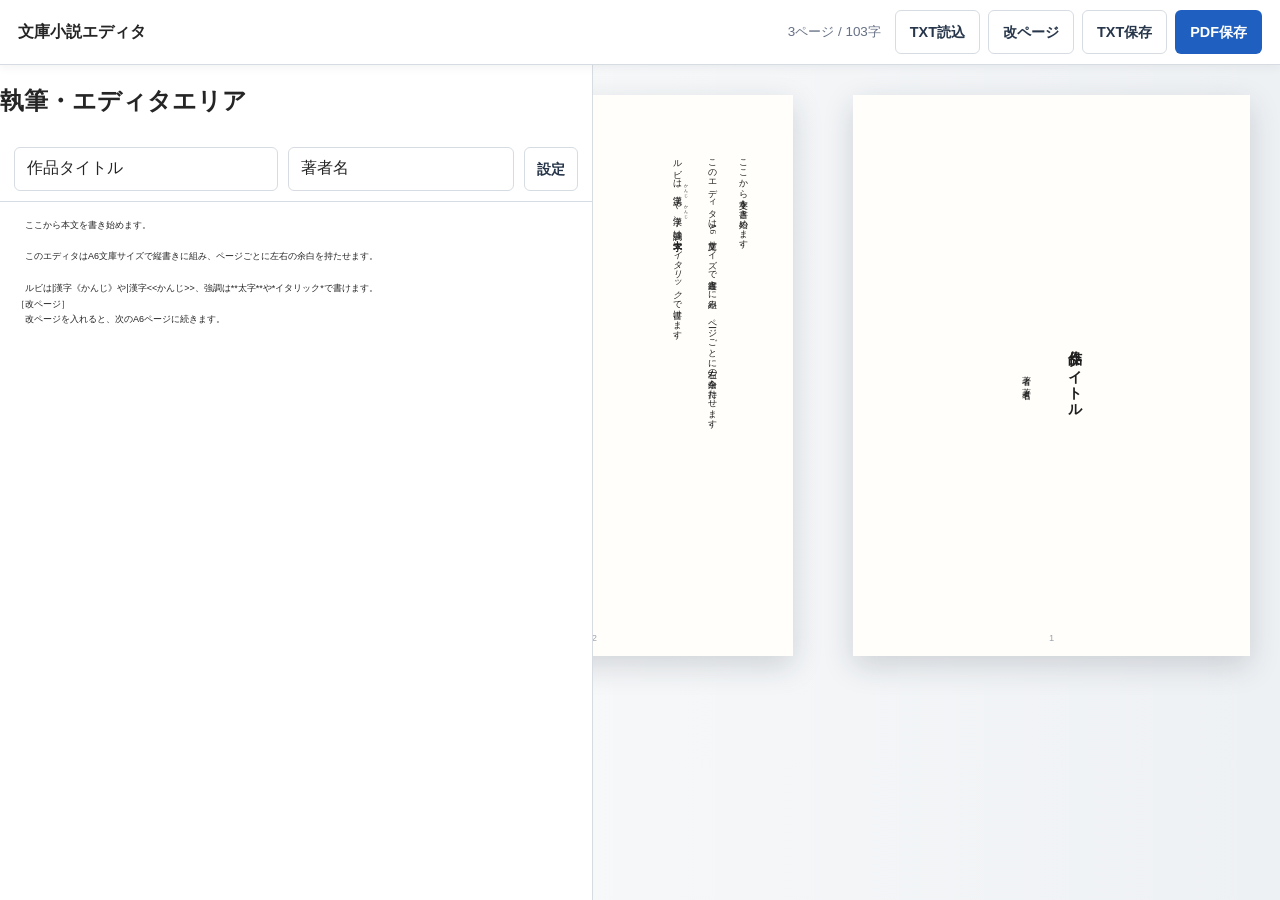
==== commit 6ebcf446: "Update index.html" ====
--- a/index.html
+++ b/index.html
@@ -1,18 +1,65 @@
 <!DOCTYPE html>
 <html lang="ja">
 <head>
+    <meta charset="UTF-8">
+    <meta name="viewport" content="width=device-width, initial-scale=1.0">
+    <title>縦書き文庫小説エディタ - A6同人誌・A4面付印刷用PDF作成ツール</title>
+    <meta name="description" content="ブラウザ上で動く無料の縦書き文庫小説エディタ。A6サイズ文庫本プレビュー、ルビ・太字・改ページ対応、A4面付け（4-up）印刷用PDFや青空文庫形式TXTの書き出しが可能です。同人誌の執筆・編集に最適。">
+    <meta name="keywords" content="小説エディタ,縦書きエディタ,文庫小説,同人誌小説,A6小説,A4面付け,PDF出力,青空文庫,ルビ,執筆ツール">
+    <meta name="author" content="文庫小説エディタ開発チーム">
+    <meta name="robots" content="index, follow">
+    <meta name="google-site-verification" content="W22OXmAWmwJU5YIGgJkIdgaQ1C2_cE3TZ_P8LFvKH_k" />
+    <link rel="canonical" href="https://iamthe000.github.io/kakikaki/">
+
+    <!-- Open Graph (OG) Tags -->
+    <meta property="og:title" content="縦書き文庫小説エディタ - A6同人誌・A4面付印刷用PDF作成ツール">
+    <meta property="og:description" content="ブラウザ上で動く無料の縦書き文庫小説エディタ。A6サイズ文庫本プレビュー、ルビ・太字・改ページ対応、A4面付け（4-up）印刷用PDFや青空文庫形式TXTの書き出しが可能です。">
+    <meta property="og:type" content="website">
+    <meta property="og:url" content="https://iamthe000.github.io/kakikaki/">
+    <meta property="og:image" content="https://iamthe000.github.io/kakikaki/icon192x192.png">
+    <meta property="og:site_name" content="文庫小説エディタ">
+    <meta property="og:locale" content="ja_JP">
+
+    <!-- Twitter Card Tags -->
+    <meta name="twitter:card" content="summary">
+    <meta name="twitter:title" content="縦書き文庫小説エディタ - A6同人誌・A4面付印刷用PDF作成ツール">
+    <meta name="twitter:description" content="ブラウザ上で動く無料の縦書き文庫小説エディタ。A6サイズ文庫本プレビュー、ルビ・太字・改ページ対応、A4面付け（4-up）印刷用PDFや青空文庫形式TXTの書き出しが可能です。">
+    <meta name="twitter:image" content="https://iamthe000.github.io/kakikaki/icon192x192.png">
+
+    <!-- Structured Data (JSON-LD WebApplication) -->
+    <script type="application/ld+json">
+    {
+      "@context": "https://schema.org",
+      "@type": "WebApplication",
+      "name": "文庫小説エディタ",
+      "url": "https://iamthe000.github.io/kakikaki/",
+      "description": "ブラウザ上で動く、A6サイズ縦書きの文庫小説エディタ。ルビ・太字・改ページに対応し、A4面付印刷用PDFやテキストの書き出しが可能です。",
+      "applicationCategory": "DesignApplication",
+      "operatingSystem": "All",
+      "browserRequirements": "Requires JavaScript. Requires HTML5.",
+      "featureList": [
+        "縦書きのリアルタイムプレビュー",
+        "A6文庫本サイズ（105mm x 148.5mm）に完全対応",
+        "青空文庫形式ルビ（《》）および注記対応",
+        "A4用紙に4ページ配置する面付け（4-up）印刷・PDF保存",
+        "テキストファイル（TXT）の読み込み・保存"
+      ],
+      "creator": {
+        "@type": "Organization",
+        "name": "mininium"
+      }
+    }
+    </script>
+    
     <link rel="apple-touch-icon" href="icon192x192.png">
     <link rel="icon" href="icon192x192.png">
     <link rel="manifest" href="manifest.json">
-    <meta charset="UTF-8">
-    <meta name="viewport" content="width=device-width, initial-scale=1.0">
-    <title>文庫小説エディタ</title>
     <link rel="stylesheet" href="src/style.css">
     <script src="src/script.js" defer></script>
 </head>
 <body>
     <header class="toolbar">
-        <div class="brand">文庫小説エディタ</div>
+        <h1 class="brand">文庫小説エディタ</h1>
         <div class="toolbar-controls">
             <span class="status" id="status">1ページ / 0字</span>
             <button class="secondary" type="button" id="loadTextButton" title="txtファイルを読み込む">TXT読込</button>
@@ -24,6 +71,7 @@
 
     <main class="container">
         <section class="editor-pane">
+            <h2 class="sr-only">執筆・エディタエリア</h2>
             <div class="editor-meta">
                 <input class="title-input" id="titleInput" type="text" placeholder="作品タイトル" autocomplete="off">
                 <input class="author-input" id="authorInput" type="text" placeholder="作者名" autocomplete="off">
@@ -41,6 +89,17 @@
                         <select id="bodyOrientation">
                             <option value="mixed">横倒し</option>
                             <option value="upright">正立</option>
+                        </select>
+                    </div>
+                    <div class="settings-group">
+                        <label>文字サイズ</label>
+                        <select id="bodyFontSize">
+                            <option value="8px">8px</option>
+                            <option value="8.5px">8.5px</option>
+                            <option value="9px" selected>9px</option>
+                            <option value="9.5px">9.5px</option>
+                            <option value="10px">10px</option>
+                            <option value="11px">11px</option>
                         </select>
                     </div>
                     <div class="settings-group">
@@ -105,6 +164,7 @@
         <input id="txtFileInput" type="file" accept=".txt,text/plain" hidden>
 
         <section class="preview-pane" id="previewPane" aria-label="A6 preview">
+            <h2 class="sr-only">縦書きプレビューエリア</h2>
             <div class="pages" id="pages"></div>
         </section>
     </main>
--- a/src/style.css
+++ b/src/style.css
@@ -212,6 +212,26 @@
     direction: ltr;
 }
 
+.sheet-a4 {
+    display: grid;
+    grid-template-columns: 1fr 1fr;
+    grid-template-rows: 1fr 1fr;
+    width: 210mm;
+    height: 297mm;
+    background: var(--paper-color);
+    box-shadow: 0 10px 28px rgba(31, 41, 55, 0.17);
+    direction: rtl;
+}
+
+.mode-a4-4up .page {
+    box-shadow: none;
+    border: 0.1mm dashed #e0e0e0;
+}
+
+.mode-a4-4up .page.filler {
+    visibility: hidden;
+}
+
 .page::after {
     content: attr(data-page);
     position: absolute;
@@ -522,4 +542,35 @@
     .page::after {
         display: none;
     }
-}
+
+    /* A4 4-up print overrides */
+    .mode-a4-4up html,
+    .mode-a4-4up body {
+        width: 210mm;
+    }
+
+    .mode-a4-4up .container,
+    .mode-a4-4up .preview-pane,
+    .mode-a4-4up .pages {
+        width: 210mm;
+    }
+
+    .mode-a4-4up .sheet-a4 {
+        display: grid;
+        break-after: page;
+        page-break-after: always;
+        box-shadow: none;
+    }
+
+    .mode-a4-4up .sheet-a4:last-child {
+        break-after: auto;
+        page-break-after: auto;
+    }
+
+    .mode-a4-4up .page {
+        display: block;
+        break-after: avoid;
+        page-break-after: avoid;
+        border: none;
+    }
+}
